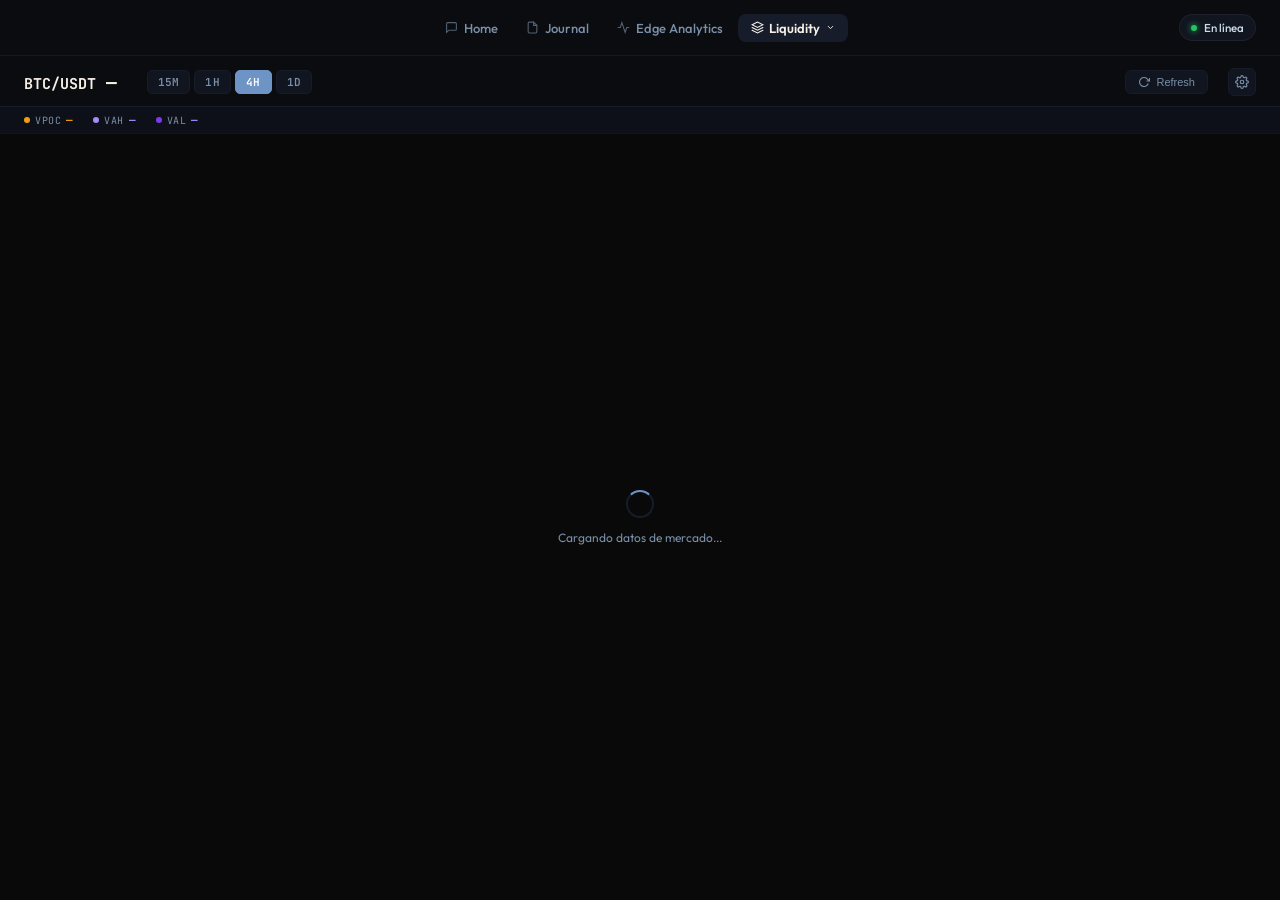
==== templates/depth.html @ c1021b5a "feat: initial public release Full-stack AI crypto trading assistant - Claude 3.5 RAG chat with marke" ====
<!DOCTYPE html>
<html lang="es">
<head>
<meta charset="UTF-8">
<link rel="icon" type="image/png" href="/static/bananaTradeLogo2.png">
<meta name="viewport" content="width=device-width, initial-scale=1.0">
<title>Market Depth — Banana</title>
<link rel="preconnect" href="https://fonts.googleapis.com">
<link href="https://fonts.googleapis.com/css2?family=Outfit:wght@300;400;500;600;700&family=JetBrains+Mono:wght@400;500&display=swap" rel="stylesheet">
<link rel="stylesheet" href="/static/style.css">
<!-- TradingView Lightweight Charts v3 (API estable) -->
<script src="{{ url_for('static', filename='lightweight-charts.standalone.production.js') }}"></script>
<style>
/* ══════════════════════════════════════
   MARKET DEPTH — estilos específicos
══════════════════════════════════════ */

.depth-main {
  flex: 1;
  display: flex;
  flex-direction: column;
  height: 100vh;
  overflow: hidden;
  background: var(--bg0);
}

/* ── Toolbar ── */
.depth-toolbar {
  display: flex;
  align-items: center;
  gap: 12px;
  padding: 12px 24px 10px;
  border-bottom: 1px solid var(--bg3);
  flex-shrink: 0;
}

.depth-sym-wrap {
  display: flex;
  align-items: baseline;
  gap: 10px;
}
.depth-sym-name {
  font-size: 15px;
  font-weight: 700;
  color: var(--text);
  font-family: 'JetBrains Mono', monospace;
}
.depth-price {
  font-size: 18px;
  font-weight: 700;
  color: var(--text);
  font-family: 'JetBrains Mono', monospace;
  letter-spacing: -0.5px;
}
.depth-price-change {
  font-size: 12px;
  font-family: 'JetBrains Mono', monospace;
}
.depth-price-change.up   { color: #26a69a; }
.depth-price-change.down { color: #ef5350; }

.depth-tf-group {
  display: flex;
  gap: 4px;
  margin-left: 8px;
}
.tf-btn {
  background: var(--bg2);
  border: 1px solid var(--bg3);
  color: var(--text3);
  font-size: 11px;
  font-weight: 600;
  font-family: 'JetBrains Mono', monospace;
  padding: 4px 10px;
  border-radius: 5px;
  cursor: pointer;
  transition: all 0.15s;
  letter-spacing: 0.3px;
}
.tf-btn:hover  { color: var(--text); border-color: var(--bg4); }
.tf-btn.active {
  background: var(--blue);
  border-color: var(--blue);
  color: #fff;
}

.depth-refresh-btn {
  margin-left: auto;
  background: var(--bg2);
  border: 1px solid var(--bg3);
  color: var(--text3);
  font-size: 11px;
  font-weight: 500;
  padding: 5px 12px;
  border-radius: 6px;
  cursor: pointer;
  display: flex;
  align-items: center;
  gap: 6px;
  transition: all 0.15s;
}
.depth-refresh-btn:hover { color: var(--text); border-color: var(--bg4); }
.depth-refresh-btn svg { transition: transform 0.4s; }
.depth-refresh-btn.spinning svg { transform: rotate(360deg); }

/* ── Info bar (VPOC / VAH / VAL / Imbalance) ── */
.depth-infobar {
  display: flex;
  align-items: center;
  gap: 20px;
  padding: 6px 24px;
  background: var(--bg1);
  border-bottom: 1px solid var(--bg2);
  flex-shrink: 0;
  flex-wrap: wrap;
}
.depth-info-item {
  display: flex;
  align-items: center;
  gap: 5px;
  font-size: 11px;
  font-family: 'JetBrains Mono', monospace;
}
.depth-info-label {
  color: var(--text3);
  font-size: 10px;
  text-transform: uppercase;
  letter-spacing: 0.5px;
}
.depth-info-val {
  color: var(--text);
  font-weight: 600;
}
.depth-info-val.vpoc   { color: #f59e0b; }
.depth-info-val.vah    { color: #a78bfa; }
.depth-info-val.val    { color: #a78bfa; }
.depth-info-dot {
  width: 6px;
  height: 6px;
  border-radius: 50%;
  flex-shrink: 0;
}
.depth-info-dot.vpoc  { background: #f59e0b; }
.depth-info-dot.vah   { background: #a78bfa; }
.depth-info-dot.val   { background: #7c3aed; }
.depth-info-dot.bid   { background: #26a69a; }
.depth-info-dot.ask   { background: #ef5350; }

/* ── Chart area ── */
.depth-chart-area {
  flex: 1;
  position: relative;
  overflow: hidden;
  min-height: 0;
}
#chart-container {
  position: relative;   /* necesario para canvas overlay absolute */
  width: 100%;
  height: 100%;
  background: #0a0a0a;  /* fondo oscuro en el div — LW Charts va transparente */
}

/* ── Loading overlay ── */
.depth-loading {
  position: absolute;
  inset: 0;
  background: rgba(10,10,10,0.75);
  display: flex;
  flex-direction: column;
  align-items: center;
  justify-content: center;
  gap: 12px;
  z-index: 100;
  backdrop-filter: blur(2px);
  transition: opacity 0.25s;
}
.depth-loading.hidden {
  opacity: 0;
  pointer-events: none;
}
.depth-spinner {
  width: 28px;
  height: 28px;
  border: 2px solid var(--bg3);
  border-top-color: var(--blue);
  border-radius: 50%;
  animation: spin 0.7s linear infinite;
}
@keyframes spin { to { transform: rotate(360deg); } }
.depth-loading span {
  font-size: 12px;
  color: var(--text3);
}

/* ── Error banner ── */
.depth-error {
  display: none;
  position: absolute;
  top: 16px;
  left: 50%;
  transform: translateX(-50%);
  background: #7f1d1d;
  color: #fca5a5;
  border: 1px solid #991b1b;
  border-radius: 8px;
  padding: 8px 16px;
  font-size: 12px;
  z-index: 200;
}
.depth-error.visible { display: block; }
/* Nav group dropdown */
.nav-group {
  position: relative;
  display: flex;
  align-items: center;
}
.nav-group-trigger {
  display: flex;
  align-items: center;
  gap: 5px;
}
.nav-chevron {
  opacity: 0.5;
  transition: transform 0.2s, opacity 0.2s;
  margin-left: 1px;
}
.nav-group:hover .nav-chevron {
  transform: rotate(180deg);
  opacity: 1;
}
.nav-submenu {
  position: absolute;
  top: 100%;
  left: 50%;
  transform: translateX(-50%) translateY(-4px);
  background: var(--bg1, #111);
  border: 1px solid var(--bg3, #2a2a2a);
  border-radius: 8px;
  padding: 10px 4px 4px;
  min-width: 150px;
  z-index: 200;
  opacity: 0;
  pointer-events: none;
  transition: opacity 0.15s, transform 0.15s;
}
.nav-submenu::before {
  content: '';
  position: absolute;
  top: -8px;
  left: 0;
  right: 0;
  height: 8px;
}
.nav-group:hover .nav-submenu {
  opacity: 1;
  pointer-events: all;
  transform: translateX(-50%) translateY(0);
}
.nav-sub-item {
  display: flex;
  align-items: center;
  gap: 7px;
  padding: 7px 10px;
  border-radius: 6px;
  font-size: 12px;
  color: var(--text3, #6b7280);
  text-decoration: none;
  transition: background 0.12s, color 0.12s;
  white-space: nowrap;
}
.nav-sub-item:hover {
  background: var(--bg2, #1a1a1a);
  color: var(--text, #e5e7eb);
}
.nav-sub-item.active {
  color: var(--blue, #3b82f6);
  background: var(--bg2, #1a1a1a);
}

/* ── Gear button ── */
.depth-gear-btn {
  background: var(--bg2);
  border: 1px solid var(--bg3);
  color: var(--text3);
  width: 28px; height: 28px;
  border-radius: 6px;
  cursor: pointer;
  display: flex; align-items: center; justify-content: center;
  transition: all 0.15s;
  margin-left: 8px;
}
.depth-gear-btn:hover  { color: var(--text); border-color: var(--bg4); }
.depth-gear-btn.active { color: var(--blue); border-color: var(--blue); background: rgba(59,130,246,.1); }

/* ── Control panel ── */
.depth-ctrl-panel {
  display: none;
  flex-direction: row;
  flex-wrap: wrap;
  gap: 28px;
  padding: 14px 24px;
  background: #0d0d0d;
  border-bottom: 1px solid var(--bg3);
  flex-shrink: 0;
  align-items: flex-start;
}
.depth-ctrl-panel.open { display: flex; }

.ctrl-section {
  display: flex; flex-direction: column; gap: 8px;
  padding-right: 28px;
  border-right: 1px solid var(--bg3);
}
.ctrl-section:last-child { border-right: none; padding-right: 0; }

.ctrl-section-title {
  font-size: 9px; font-weight: 700; letter-spacing: 1.2px;
  color: var(--text3); text-transform: uppercase; margin-bottom: 2px;
}

.ctrl-row {
  display: flex; align-items: center; gap: 10px;
}

.ctrl-label {
  font-size: 11px; color: var(--text3);
  font-family: 'JetBrains Mono', monospace;
  min-width: 72px;
}
.ctrl-val {
  font-size: 11px; color: var(--text);
  font-family: 'JetBrains Mono', monospace;
  min-width: 38px; text-align: right;
}

/* toggle switch */
.ctrl-toggle-wrap { display: flex; align-items: center; cursor: pointer; }
.ctrl-toggle-wrap input { display: none; }
.ctrl-toggle-track {
  width: 34px; height: 18px;
  background: var(--bg3);
  border-radius: 9px;
  position: relative;
  transition: background 0.2s;
}
.ctrl-toggle-track::after {
  content: '';
  position: absolute; top: 3px; left: 3px;
  width: 12px; height: 12px;
  border-radius: 50%;
  background: var(--text3);
  transition: all 0.2s;
}
.ctrl-toggle-wrap input:checked ~ .ctrl-toggle-track { background: var(--blue); }
.ctrl-toggle-wrap input:checked ~ .ctrl-toggle-track::after {
  left: 19px; background: #fff;
}
.ctrl-toggle-label {
  font-size: 11px; color: var(--text3);
  font-family: 'JetBrains Mono', monospace;
  margin-left: 8px;
}
kbd {
  background: var(--bg3); border: 1px solid var(--bg4);
  border-radius: 3px; padding: 1px 5px;
  font-size: 9px; color: var(--text3);
  font-family: 'JetBrains Mono', monospace;
}

/* range slider */
input[type="range"].ctrl-range {
  -webkit-appearance: none; height: 3px;
  background: var(--bg3); border-radius: 2px;
  outline: none; width: 110px; cursor: pointer;
}
input[type="range"].ctrl-range::-webkit-slider-thumb {
  -webkit-appearance: none; width: 13px; height: 13px;
  border-radius: 50%; background: var(--blue); cursor: pointer;
  border: 2px solid #0d0d0d;
}

/* btn group */
.ctrl-btn-group { display: flex; gap: 3px; }
.ctrl-mode-btn {
  background: var(--bg2); border: 1px solid var(--bg3);
  color: var(--text3);
  font-size: 10px; font-weight: 600;
  font-family: 'JetBrains Mono', monospace;
  padding: 3px 9px; border-radius: 4px;
  cursor: pointer; transition: all 0.15s;
}
.ctrl-mode-btn:hover  { color: var(--text); border-color: var(--bg4); }
.ctrl-mode-btn.active { background: var(--blue); border-color: var(--blue); color: #fff; }

/* checkboxes custom */
.ctrl-checks { flex-wrap: wrap; gap: 10px; }
.ctrl-check-item {
  display: flex; align-items: center; gap: 0;
  cursor: pointer;
}
.ctrl-check-item input { display: none; }
.ctrl-check-box {
  width: 14px; height: 14px;
  border: 1px solid var(--bg4); border-radius: 3px;
  background: var(--bg2);
  display: flex; align-items: center; justify-content: center;
  transition: all 0.15s; margin-right: 5px; flex-shrink: 0;
}
.ctrl-check-box svg { display: none; }
.ctrl-check-item input:checked ~ .ctrl-check-box {
  background: var(--blue); border-color: var(--blue);
}
.ctrl-check-item input:checked ~ .ctrl-check-box svg { display: block; }
.ctrl-check-text {
  font-size: 11px; font-family: 'JetBrains Mono', monospace;
  color: var(--text3); transition: color 0.15s;
}
.ctrl-check-item input:checked ~ .ctrl-check-text { color: var(--text); }
</style>
</head>
<body>
  <main class="depth-main">

    <!-- HEADER COMPARTIDO -->
    <header class="top-header" style="padding-left:24px;padding-right:24px;">
      <div class="header-left"></div>
      <div class="header-center">
        <nav class="header-nav">
          <a href="/" class="header-nav-link">
            <svg width="13" height="13" viewBox="0 0 24 24" fill="none" stroke="currentColor" stroke-width="2" stroke-linecap="round"><path d="M21 15a2 2 0 0 1-2 2H7l-4 4V5a2 2 0 0 1 2-2h14a2 2 0 0 1 2 2z"/></svg>
            Home
          </a>
          <a href="/journal" class="header-nav-link">
            <svg width="13" height="13" viewBox="0 0 24 24" fill="none" stroke="currentColor" stroke-width="2" stroke-linecap="round"><path d="M14 2H6a2 2 0 0 0-2 2v16a2 2 0 0 0 2 2h12a2 2 0 0 0 2-2V8z"/><polyline points="14 2 14 8 20 8"/></svg>
            Journal
          </a>
          <a href="/edge" class="header-nav-link">
            <svg width="13" height="13" viewBox="0 0 24 24" fill="none" stroke="currentColor" stroke-width="2" stroke-linecap="round"><polyline points="22 12 18 12 15 21 9 3 6 12 2 12"/></svg>
            Edge Analytics
          </a>
          <div class="nav-group">
            <a href="/liquidity" class="header-nav-link nav-group-trigger active">
              <svg width="13" height="13" viewBox="0 0 24 24" fill="none" stroke="currentColor" stroke-width="2" stroke-linecap="round"><path d="M12 2L2 7l10 5 10-5-10-5z"/><path d="M2 17l10 5 10-5"/><path d="M2 12l10 5 10-5"/></svg>
              Liquidity
              <svg class="nav-chevron" width="9" height="9" viewBox="0 0 24 24" fill="none" stroke="currentColor" stroke-width="2.5" stroke-linecap="round"><polyline points="6 9 12 15 18 9"/></svg>
            </a>
            <div class="nav-submenu">
              <a href="/liquidity" class="nav-sub-item">
                <svg width="12" height="12" viewBox="0 0 24 24" fill="none" stroke="currentColor" stroke-width="2" stroke-linecap="round"><path d="M12 2L2 7l10 5 10-5-10-5z"/><path d="M2 17l10 5 10-5"/><path d="M2 12l10 5 10-5"/></svg>
                Liquidity Map
              </a>
              <a href="/depth" class="nav-sub-item active">
                <svg width="12" height="12" viewBox="0 0 24 24" fill="none" stroke="currentColor" stroke-width="2" stroke-linecap="round"><rect x="3" y="3" width="18" height="18" rx="2"/><path d="M3 9h18M9 21V9"/></svg>
                Market Depth
              </a>
            </div>
          </div>
        </nav>
      </div>
      <div class="header-right">
        <div class="status-pill" id="status-pill">
          <span class="status-dot"></span>
          <span>En línea</span>
        </div>
        <div class="user-chip" id="user-chip" style="display:none">
          <button class="user-chip-btn" id="user-chip-btn" type="button">
            <span class="user-chip-dot"></span>
            <img class="user-chip-avatar" id="user-avatar" src="" alt="">
            <span class="user-chip-name" id="user-name"></span>
            <svg class="chip-chevron" width="11" height="11" viewBox="0 0 24 24" fill="none" stroke="currentColor" stroke-width="2.5" stroke-linecap="round"><polyline points="6 9 12 15 18 9"/></svg>
          </button>
          <div class="user-dropdown" id="user-dropdown">
            <div class="dd-user-info">
              <img class="dd-avatar" id="dd-avatar" src="" alt="">
              <div class="dd-user-text">
                <span class="dd-user-name" id="dd-user-name">Usuario</span>
                <span class="dd-plan-badge" id="dd-plan-badge">Free</span>
              </div>
            </div>
            <div class="dd-sep"></div>
            <button class="dd-item" id="dd-theme-btn" type="button">
              <span class="dd-icon">
                <svg class="icon-moon" width="14" height="14" viewBox="0 0 24 24" fill="none" stroke="currentColor" stroke-width="2" stroke-linecap="round"><path d="M21 12.79A9 9 0 1 1 11.21 3 7 7 0 0 0 21 12.79z"/></svg>
                <svg class="icon-sun" width="14" height="14" viewBox="0 0 24 24" fill="none" stroke="currentColor" stroke-width="2" stroke-linecap="round" style="display:none"><circle cx="12" cy="12" r="5"/><line x1="12" y1="1" x2="12" y2="3"/><line x1="12" y1="21" x2="12" y2="23"/></svg>
              </span>
              <span id="dd-theme-label">Modo claro</span>
            </button>
            <div class="dd-sep"></div>
            <a href="/perfil" class="dd-item">
              <span class="dd-icon"><svg width="14" height="14" viewBox="0 0 24 24" fill="none" stroke="currentColor" stroke-width="2" stroke-linecap="round"><path d="M20 21v-2a4 4 0 0 0-4-4H8a4 4 0 0 0-4 4v2"/><circle cx="12" cy="7" r="4"/></svg></span>
              Mi Perfil
            </a>
            <div class="dd-sep"></div>
            <a href="/logout" class="dd-item dd-logout-item">
              <span class="dd-icon"><svg width="14" height="14" viewBox="0 0 24 24" fill="none" stroke="currentColor" stroke-width="2" stroke-linecap="round"><path d="M9 21H5a2 2 0 0 1-2-2V5a2 2 0 0 1 2-2h4"/><polyline points="16 17 21 12 16 7"/><line x1="21" y1="12" x2="9" y2="12"/></svg></span>
              Ceritar sesión
            </a>
          </div>
        </div>
      </div>
    </header>

      <!-- TOOLBAR -->
      <div class="depth-toolbar">
        <div class="depth-sym-wrap">
          <span class="depth-sym-name">BTC/USDT</span>
          <span class="depth-price" id="depth-price">—</span>
          <span class="depth-price-change" id="depth-change"></span>
        </div>
        <div class="depth-tf-group">
          <button class="tf-btn" data-tf="15m">15M</button>
          <button class="tf-btn" data-tf="1h">1H</button>
          <button class="tf-btn active" data-tf="4h">4H</button>
          <button class="tf-btn" data-tf="1d">1D</button>
        </div>
        <button class="depth-refresh-btn" id="refresh-btn" onclick="loadData()">
          <svg width="12" height="12" viewBox="0 0 24 24" fill="none" stroke="currentColor" stroke-width="2.2"><polyline points="23 4 23 10 17 10"/><path d="M20.49 15a9 9 0 1 1-2.12-9.36L23 10"/></svg>
          Refresh
        </button>
        <button class="depth-gear-btn" id="gear-btn" title="Configuración del panel">
          <svg width="14" height="14" viewBox="0 0 24 24" fill="none" stroke="currentColor" stroke-width="2" stroke-linecap="round"><circle cx="12" cy="12" r="3"/><path d="M19.4 15a1.65 1.65 0 0 0 .33 1.82l.06.06a2 2 0 0 1-2.83 2.83l-.06-.06a1.65 1.65 0 0 0-1.82-.33 1.65 1.65 0 0 0-1 1.51V21a2 2 0 0 1-4 0v-.09A1.65 1.65 0 0 0 9 19.4a1.65 1.65 0 0 0-1.82.33l-.06.06a2 2 0 0 1-2.83-2.83l.06-.06A1.65 1.65 0 0 0 4.68 15a1.65 1.65 0 0 0-1.51-1H3a2 2 0 0 1 0-4h.09A1.65 1.65 0 0 0 4.6 9a1.65 1.65 0 0 0-.33-1.82l-.06-.06a2 2 0 0 1 2.83-2.83l.06.06A1.65 1.65 0 0 0 9 4.68a1.65 1.65 0 0 0 1-1.51V3a2 2 0 0 1 4 0v.09a1.65 1.65 0 0 0 1 1.51 1.65 1.65 0 0 0 1.82-.33l.06-.06a2 2 0 0 1 2.83 2.83l-.06.06A1.65 1.65 0 0 0 19.4 9a1.65 1.65 0 0 0 1.51 1H21a2 2 0 0 1 0 4h-.09a1.65 1.65 0 0 0-1.51 1z"/></svg>
        </button>
      </div>

      <!-- INFO BAR -->
      <div class="depth-infobar" id="depth-infobar">
        <div class="depth-info-item">
          <div class="depth-info-dot vpoc"></div>
          <span class="depth-info-label">VPOC</span>
          <span class="depth-info-val vpoc" id="info-vpoc">—</span>
        </div>
        <div class="depth-info-item">
          <div class="depth-info-dot vah"></div>
          <span class="depth-info-label">VAH</span>
          <span class="depth-info-val vah" id="info-vah">—</span>
        </div>
        <div class="depth-info-item">
          <div class="depth-info-dot val"></div>
          <span class="depth-info-label">VAL</span>
          <span class="depth-info-val val" id="info-val">—</span>
        </div>
        <div class="depth-info-item" id="info-imbalance-wrap" style="display:none">
          <div class="depth-info-dot" id="info-imbalance-dot"></div>
          <span class="depth-info-label">L2</span>
          <span class="depth-info-val" id="info-imbalance">—</span>
        </div>
        <div class="depth-info-item" id="info-bid-wall-wrap" style="display:none">
          <div class="depth-info-dot bid"></div>
          <span class="depth-info-label">Bid Wall</span>
          <span class="depth-info-val" id="info-bid-wall">—</span>
        </div>
        <div class="depth-info-item" id="info-ask-wall-wrap" style="display:none">
          <div class="depth-info-dot ask"></div>
          <span class="depth-info-label">Ask Wall</span>
          <span class="depth-info-val" id="info-ask-wall">—</span>
        </div>
      </div>

      <!-- CONTROL PANEL (colapsable con gear btn) -->
      <div class="depth-ctrl-panel" id="ctrl-panel">

        <!-- SECCIÓN: HEATMAP -->
        <div class="ctrl-section">
          <span class="ctrl-section-title">Heatmap</span>
          <div class="ctrl-row">
            <label class="ctrl-toggle-wrap">
              <input type="checkbox" id="ctrl-heatmap" checked>
              <span class="ctrl-toggle-track"></span>
            </label>
            <span class="ctrl-toggle-label">On &nbsp;<kbd>H</kbd></span>
          </div>
          <div class="ctrl-row">
            <span class="ctrl-label">Threshold</span>
            <input type="range" class="ctrl-range" id="ctrl-threshold" min="0" max="50" value="1" step="1">
            <span class="ctrl-val" id="ctrl-threshold-val">1%</span>
          </div>
          <div class="ctrl-row">
            <span class="ctrl-label">Opacity</span>
            <input type="range" class="ctrl-range" id="ctrl-opacity" min="10" max="100" value="100" step="5">
            <span class="ctrl-val" id="ctrl-opacity-val">100%</span>
          </div>
          <div class="ctrl-row">
            <span class="ctrl-label">Color</span>
            <div class="ctrl-btn-group" id="ctrl-color">
              <button class="ctrl-mode-btn active" data-val="heat">Heat</button>
              <button class="ctrl-mode-btn" data-val="split">Split</button>
              <button class="ctrl-mode-btn" data-val="mono">Mono</button>
            </div>
          </div>
          <div class="ctrl-row">
            <span class="ctrl-label">Side</span>
            <div class="ctrl-btn-group" id="ctrl-side">
              <button class="ctrl-mode-btn active" data-val="both">Both</button>
              <button class="ctrl-mode-btn" data-val="long">Longs</button>
              <button class="ctrl-mode-btn" data-val="short">Shorts</button>
            </div>
          </div>
        </div>

        <!-- SECCIÓN: LEVERAGE FILTER — se rellena dinámicamente -->
        <div class="ctrl-section">
          <span class="ctrl-section-title">Leverage Filter</span>
          <div class="ctrl-row ctrl-checks" id="ctrl-leverage">
            <!-- generado por updateLevCheckboxes() al recibir datos del backend -->
          </div>
        </div>

        <!-- SECCIÓN: PRICE LINES -->
        <div class="ctrl-section">
          <span class="ctrl-section-title">Price Lines</span>
          <div class="ctrl-row ctrl-checks" id="ctrl-lines">
            <label class="ctrl-check-item"><input type="checkbox" data-line="vpoc" checked><span class="ctrl-check-box"><svg width="9" height="9" viewBox="0 0 24 24" fill="none" stroke="#fff" stroke-width="3"><polyline points="20 6 9 17 4 12"/></svg></span><span class="ctrl-check-text">VPOC</span></label>
            <label class="ctrl-check-item"><input type="checkbox" data-line="vahval" checked><span class="ctrl-check-box"><svg width="9" height="9" viewBox="0 0 24 24" fill="none" stroke="#fff" stroke-width="3"><polyline points="20 6 9 17 4 12"/></svg></span><span class="ctrl-check-text">VAH/VAL</span></label>
            <label class="ctrl-check-item"><input type="checkbox" data-line="walls" checked><span class="ctrl-check-box"><svg width="9" height="9" viewBox="0 0 24 24" fill="none" stroke="#fff" stroke-width="3"><polyline points="20 6 9 17 4 12"/></svg></span><span class="ctrl-check-text">Bid/Ask Walls</span></label>
            <label class="ctrl-check-item"><input type="checkbox" data-line="now" checked><span class="ctrl-check-box"><svg width="9" height="9" viewBox="0 0 24 24" fill="none" stroke="#fff" stroke-width="3"><polyline points="20 6 9 17 4 12"/></svg></span><span class="ctrl-check-text">NOW</span></label>
          </div>
        </div>

      </div>

      <!-- CHART AREA -->
      <div class="depth-chart-area">
        <div id="chart-container"></div>
        <div class="depth-loading" id="depth-loading">
          <div class="depth-spinner"></div>
          <span>Cargando datos de mercado...</span>
        </div>
        <div class="depth-error" id="depth-error"></div>
      </div>

  </main><!-- /depth-main -->

<script>
/* ══════════════════════════════════════════════════════════════════
   MARKET DEPTH — JavaScript
   Fase 1: TradingView Lightweight Charts + price lines de liquidez
══════════════════════════════════════════════════════════════════ */

let chart        = null;
let candleSeries = null;
let volSeries    = null;
let priceLines   = [];
let overlayCanvas = null;
let overlayCtx    = null;
let lastData      = null;
let currentTf    = '4h';
let autoRefreshId = null;
let _firstLoad    = true;   // fitContent solo en la primera carga
const AUTO_REFRESH_MS = 60_000;

// ── Estado del panel de controles ────────────────────────────────
const controls = {
  heatmap:   true,
  threshold: 0.01,        // 0.0 = cobertura total | alto = solo zonas calientes
  opacity:   1.0,         // 0.0 – 1.0
  colorMode: 'heat',      // 'heat' | 'split' | 'mono'
  side:      'both',      // 'both' | 'long' | 'short'
  leverage:  {},          // se rellena dinámicamente al recibir lev_groups del backend
  lines:     { vpoc: true, vahval: true, liq: false, walls: true, now: true },
};

// ── Colores base por grupo de leverage ───────────────────────────
// Cada grupo tiene una rampa [t, r, g, b, a] de frío→caliente.
// El heat de cada celda (0-1) determina qué tan lejos llega en la rampa.
// A mayor cantidad de liquidez, el color sube hacia naranja-rojo
// independientemente del leverage base.
const LEV_COLOR_RAMPS = {
  // ── 15m / 1h — arranca visible desde t=0.03 (no más gaps negros) ──
  '10x':    [[0.00,  20, 100, 45, 0.00],
             [0.03,  25, 120, 50, 0.14],   // verde muy oscuro — zona fría visible
             [0.15,  35, 155, 58, 0.28],   // verde tenue
             [0.35,  55, 195, 75, 0.46],   // verde medio
             [0.58, 210, 185, 20, 0.65],   // amarillo-verde
             [0.80, 235,  95, 15, 0.80],   // naranja
             [1.00, 220,  45, 10, 0.92]],  // rojo-naranja intenso
  '20-25x': [[0.00, 130, 130,  8, 0.00],
             [0.03, 150, 150, 12, 0.13],
             [0.15, 190, 190, 18, 0.28],
             [0.35, 230, 215, 22, 0.48],   // amarillo pálido
             [0.58, 250, 175, 15, 0.65],   // naranja
             [0.80, 235,  90, 12, 0.80],   // naranja-rojo
             [1.00, 215,  40, 10, 0.92]],  // rojo
  '50x':    [[0.00, 150,  70,  5, 0.00],
             [0.03, 170,  90, 10, 0.13],
             [0.15, 210, 115, 15, 0.28],
             [0.35, 245, 145, 20, 0.50],   // naranja suave
             [0.58, 240,  90, 18, 0.68],   // naranja-rojo
             [0.80, 215,  40, 15, 0.82],   // rojo medio
             [1.00, 190,  15, 10, 0.93]],  // rojo oscuro
  '100x':   [[0.00, 110,  18, 12, 0.00],
             [0.03, 140,  38, 18, 0.14],
             [0.15, 175,  50, 22, 0.30],
             [0.35, 225,  72, 28, 0.55],
             [0.58, 215,  35, 18, 0.72],
             [0.80, 195,  18, 12, 0.85],
             [1.00, 170,   8,  8, 0.94]],
  // ── 4h / 1d (macro) ──────────────────────────────────────────
  '3x':     [[0.00,  10,  75,150, 0.00],
             [0.03,  15, 100,180, 0.13],
             [0.15,  22, 135,195, 0.27],
             [0.35,  28, 168,155, 0.44],
             [0.58, 110, 182, 78, 0.62],
             [0.80, 205, 155, 22, 0.78],
             [1.00, 235,  90, 15, 0.90]],
  '5x':     [[0.00,  12,  90, 45, 0.00],
             [0.03,  20, 115, 55, 0.13],
             [0.15,  38, 155, 65, 0.27],
             [0.35,  55, 188, 72, 0.45],
             [0.58, 195, 192, 22, 0.63],
             [0.80, 228,  98, 15, 0.80],
             [1.00, 215,  48, 10, 0.92]],
  '25x':    [[0.00, 160,  50,  10, 0.00],
             [0.03, 185,  70,  15, 0.13],
             [0.15, 215,  95,  20, 0.28],
             [0.35, 240, 130,  20, 0.50],
             [0.58, 235,  95,  15, 0.68],
             [0.80, 210,  40,  12, 0.82],
             [1.00, 180,  15,  10, 0.93]],
};
// Fallback para keys no definidos
function _getLevRamp(key) {
  return LEV_COLOR_RAMPS[key] || LEV_COLOR_RAMPS['10x'];
}

function _lerpRamp(stops, t) {
  if (t <= 0)  return `rgba(${stops[0][1]},${stops[0][2]},${stops[0][3]},0)`;
  if (t >= 1)  { const s = stops[stops.length-1]; return `rgba(${s[1]},${s[2]},${s[3]},${s[4]})`; }
  let i = 0;
  while (i < stops.length - 2 && stops[i+1][0] <= t) i++;
  const [t0,r0,g0,b0,a0] = stops[i];
  const [t1,r1,g1,b1,a1] = stops[i+1];
  const f = (t - t0) / (t1 - t0);
  return `rgba(${Math.round(r0+f*(r1-r0))},${Math.round(g0+f*(g1-g0))},${Math.round(b0+f*(b1-b0))},${(a0+f*(a1-a0)).toFixed(3)})`;
}

// ── Canvas overlay (heatmap de liquidaciones) ─────────────────────
function initOverlay(container) {
  overlayCanvas = document.createElement('canvas');
  overlayCanvas.style.cssText =
    'position:absolute;top:0;left:0;pointer-events:none;z-index:5;';
  // Insertar DESPUÉS de todos los hijos de LW Charts → queda encima
  container.appendChild(overlayCanvas);
  sizeOverlay(container.clientWidth, container.clientHeight);
}

function sizeOverlay(w, h) {
  if (!overlayCanvas) return;
  const dpr = window.devicePixelRatio || 1;
  overlayCanvas.width  = w * dpr;
  overlayCanvas.height = h * dpr;
  overlayCanvas.style.width  = w + 'px';
  overlayCanvas.style.height = h + 'px';
  overlayCtx = overlayCanvas.getContext('2d');
  overlayCtx.scale(dpr, dpr);   // coordenadas CSS en vez de físicas
}

// ── Interpolador de color base (compartido) ───────────────────────
function _lerpColor(stops, t) {
  if (t <= 0) return `rgba(${stops[0][1]},${stops[0][2]},${stops[0][3]},0)`;
  if (t >= 1) { const s = stops[stops.length-1]; return `rgba(${s[1]},${s[2]},${s[3]},${s[4]})`; }
  let i = 0;
  while (i < stops.length - 2 && stops[i+1][0] <= t) i++;
  const [t0,r0,g0,b0,a0] = stops[i];
  const [t1,r1,g1,b1,a1] = stops[i+1];
  const f = (t - t0) / (t1 - t0);
  return `rgba(${Math.round(r0+f*(r1-r0))},${Math.round(g0+f*(g1-g0))},${Math.round(b0+f*(b1-b0))},${(a0+f*(a1-a0)).toFixed(3)})`;
}

// Escala para leverage zones estáticas (agresiva, arranca en verde opaco)
function heatColor(t) {
  return _lerpColor([
    [0.00,  38, 166, 154, 0.00],
    [0.10,  56, 142,  60, 0.20],
    [0.28,  76, 175,  80, 0.38],
    [0.48, 255, 235,  59, 0.52],
    [0.68, 255, 152,   0, 0.65],
    [1.00, 239,  83,  80, 0.82],
  ], t);
}

// Escala para grid 2D histórico — curva SUAVE, sin huecos negros
// Arranca visible desde 0.01 (verde tenue) → rojo intenso en 0.75+
// Igual que TradingDifferent/Coinglass: toda celda tiene al menos un color base
function heatColor2D(t) {
  return _lerpColor([
    [0.00,  20, 100,  60, 0.00],   // negro→verde invisible (ruido absoluto)
    [0.02,  27, 120,  55, 0.12],   // verde muy oscuro — empieza a verse
    [0.12,  46, 160,  67, 0.28],   // verde tenue — zona fría
    [0.28,  76, 175,  80, 0.42],   // verde medio
    [0.44, 180, 210,  40, 0.55],   // amarillo-verde
    [0.58, 255, 220,  20, 0.65],   // amarillo
    [0.72, 255, 140,   0, 0.74],   // naranja
    [0.85, 239,  83,  80, 0.82],   // rojo
    [1.00, 200,  20,  20, 0.90],   // rojo oscuro intenso
  ], t);
}

// Colores fijos por leverage group para las barras del panel derecho
const LEV_BAR_COLORS = {
  '10x':    { long: 'rgba(34,197,94,',  short: 'rgba(239,68,68,'  },  // verde / rojo
  '20-25x': { long: 'rgba(251,191,36,', short: 'rgba(251,146,60,' },  // amarillo / naranja
  '50x':    { long: 'rgba(249,115,22,', short: 'rgba(220,38,38,'  },  // naranja / rojo oscuro
  '100x':   { long: 'rgba(239,68,68,',  short: 'rgba(185,28,28,'  },  // rojo / rojo intenso
  '3x':     { long: 'rgba(56,189,248,', short: 'rgba(168,85,247,' },
  '5x':     { long: 'rgba(74,222,128,', short: 'rgba(250,204,21,' },
};
function _levBarColor(levKey, side, alpha) {
  const c = LEV_BAR_COLORS[levKey] || LEV_BAR_COLORS['10x'];
  return (c[side] || c.long) + alpha + ')';
}

// ── Heatmap overlay — panel lateral estilo Coinglass ─────────────────────
// Panel derecho ~25%: barras por leverage con glow, anti-colisión de labels
// y pill de fondo para máxima legibilidad. Velas 100% libres a la izquierda.
function drawOverlay() {
  if (!overlayCtx || !candleSeries) return;
  const w = overlayCanvas.offsetWidth;
  const h = overlayCanvas.offsetHeight;
  overlayCtx.clearRect(0, 0, w, h);

  if (!controls.heatmap || !lastData) return;

  const g2d       = lastData.grid2d  || {};
  const levGroups = g2d.lev_groups   || [];
  const aggGrids  = g2d.agg_grids    || {};
  const n         = g2d.agg_n_bins   || 0;
  const aRange    = g2d.agg_range    || 0.40;
  const bSz       = g2d.agg_bin_size || 0.0025;
  const ref       = g2d.precio_ref   || 0;

  if (!n || !ref || !levGroups.length) return;

  // ── Layout ──────────────────────────────────────────────────────────
  const PRICE_SCALE_W = 62;
  const PANEL_W       = Math.min(300, Math.max(210, (w - PRICE_SCALE_W) * 0.26));
  const PANEL_X       = w - PRICE_SCALE_W - PANEL_W;
  const PAD_L         = 6;
  const LABEL_FONT    = '10px "JetBrains Mono", monospace';
  const LABEL_H       = 13;                        // alto de la pill
  const LABEL_PAD_X   = 5;                         // padding horizontal pill
  const BAR_H         = 6;
  const BAR_X         = PANEL_X + PAD_L;
  const BAR_MAX_W     = PANEL_W - PAD_L - 90;      // deja 90px para la pill
  const LABEL_X       = BAR_X + BAR_MAX_W + 4;
  const TOP_PER_SIDE  = 4;                          // top 4 por side por grupo
  const MIN_Y_GAP     = 14;                         // px mínimo entre labels
  const minHeat       = controls.threshold;

  // ── Helper: formato de precio ────────────────────────────────────────
  const fmtPrice = (p) => {
    if (p >= 1000)  return (p / 1000).toFixed(p >= 10000 ? 1 : 2) + 'k';
    if (p >= 100)   return p.toFixed(1);
    if (p >= 1)     return p.toFixed(3);
    return p.toFixed(5);
  };

  // ── Fondo del panel ──────────────────────────────────────────────────
  overlayCtx.save();
  overlayCtx.fillStyle = 'rgba(12,16,24,0.32)';
  overlayCtx.fillRect(PANEL_X, 0, PANEL_W, h);
  overlayCtx.strokeStyle = 'rgba(90,110,140,0.22)';
  overlayCtx.lineWidth = 1;
  overlayCtx.beginPath();
  overlayCtx.moveTo(PANEL_X + 0.5, 0);
  overlayCtx.lineTo(PANEL_X + 0.5, h);
  overlayCtx.stroke();

  overlayCtx.globalAlpha = controls.opacity;
  overlayCtx.font = LABEL_FONT;
  overlayCtx.textBaseline = 'middle';
  overlayCtx.textAlign = 'left';

  // ── Recolectar TODOS los picos de todos los grupos en una sola lista ─
  // Ordenar globalmente por heat → los más calientes siempre ganan el label.
  const allPeaks = [];
  for (const lk of levGroups) {
    if (!controls.leverage[lk]) continue;
    const agd = aggGrids[lk];
    if (!agd) continue;

    if (controls.side !== 'short') {
      const longs = [];
      for (let bi = 0; bi < n; bi++) {
        const v = agd.long[bi] || 0;
        if (v > minHeat) longs.push({ bi, heat: v, side: 'long', lk });
      }
      longs.sort((a, b) => b.heat - a.heat);
      for (let i = 0; i < Math.min(TOP_PER_SIDE, longs.length); i++) allPeaks.push(longs[i]);
    }
    if (controls.side !== 'long') {
      const shorts = [];
      for (let bi = 0; bi < n; bi++) {
        const v = agd.short[bi] || 0;
        if (v > minHeat) shorts.push({ bi, heat: v, side: 'short', lk });
      }
      shorts.sort((a, b) => b.heat - a.heat);
      for (let i = 0; i < Math.min(TOP_PER_SIDE, shorts.length); i++) allPeaks.push(shorts[i]);
    }
  }

  // Ordenar todo por heat desc → prioridad de label para los más intensos
  allPeaks.sort((a, b) => b.heat - a.heat);

  // ── Resolver coordenadas Y y filtrar fuera del canvas ───────────────
  const resolved = [];
  for (const p of allPeaks) {
    const price = ref * (1 - aRange + (p.bi + 0.5) * bSz);
    const y = candleSeries.priceToCoordinate(price);
    if (y == null || y < 4 || y > h - 4) continue;
    resolved.push({ ...p, price, y });
  }

  // ── Dibujar barras (todas, sin anti-colisión — las barras se pueden solapar) ──
  for (const p of resolved) {
    const heat = Math.min(1, p.heat);
    const barW = Math.max(2, heat * BAR_MAX_W);
    const yTop = Math.round(p.y - BAR_H / 2);
    const ramp = _getLevRamp(p.lk);

    // Color por modo
    let fill;
    if (controls.colorMode === 'mono') {
      const a = Math.min(0.85, 0.20 + heat * 0.70).toFixed(2);
      fill = `rgba(200,220,255,${a})`;
    } else if (controls.colorMode === 'split') {
      const a = Math.min(0.90, 0.25 + heat * 0.65).toFixed(2);
      fill = p.side === 'long' ? `rgba(38,166,154,${a})` : `rgba(239,83,80,${a})`;
    } else {
      fill = _lerpRamp(ramp, heat);
    }

    // Glow en picos calientes (heat > 0.45)
    if (heat > 0.45) {
      const glowColor = p.side === 'long' ? '#26a69a' : '#ef5350';
      overlayCtx.shadowColor    = glowColor;
      overlayCtx.shadowBlur     = 8 + heat * 10;
      overlayCtx.shadowOffsetX  = 0;
      overlayCtx.shadowOffsetY  = 0;
    } else {
      overlayCtx.shadowBlur = 0;
    }

    overlayCtx.fillStyle = fill;
    overlayCtx.fillRect(BAR_X, yTop, barW, BAR_H);

    // Apagar glow antes del borde blanco (evita halo en el borde)
    overlayCtx.shadowBlur = 0;
    overlayCtx.fillStyle = 'rgba(255,255,255,0.18)';
    overlayCtx.fillRect(BAR_X + barW - 1, yTop, 1, BAR_H);
  }

  // ── Dibujar labels con anti-colisión y pill de fondo ────────────────
  // Recorremos en orden de heat desc → los más calientes reservan su slot primero.
  const usedY = [];   // Y centrales ya ocupadas

  for (const p of resolved) {
    const y = p.y;

    // ¿Hay otro label demasiado cerca?
    const tooClose = usedY.some(uy => Math.abs(uy - y) < MIN_Y_GAP);
    if (tooClose) continue;
    usedY.push(y);

    const label   = `${p.lk} ${fmtPrice(p.price)}`;
    const txtW    = overlayCtx.measureText(label).width;
    const pillW   = txtW + LABEL_PAD_X * 2;
    const pillX   = LABEL_X;
    const pillY   = Math.round(y - LABEL_H / 2);
    const pillR   = 3;   // border-radius

    // ── Pill de fondo ────────────────────────────────────────────────
    const bgColor = p.side === 'long'
      ? 'rgba(15, 38, 35, 0.82)'
      : 'rgba(42, 16, 16, 0.82)';
    const borderColor = p.side === 'long'
      ? 'rgba(38,166,154,0.55)'
      : 'rgba(239,83,80,0.55)';

    overlayCtx.fillStyle   = bgColor;
    overlayCtx.strokeStyle = borderColor;
    overlayCtx.lineWidth   = 0.8;
    overlayCtx.beginPath();
    overlayCtx.roundRect(pillX, pillY, pillW, LABEL_H, pillR);
    overlayCtx.fill();
    overlayCtx.stroke();

    // ── Texto ────────────────────────────────────────────────────────
    overlayCtx.fillStyle = p.side === 'long'
      ? 'rgba(160,240,210,0.97)'
      : 'rgba(255,170,170,0.97)';
    overlayCtx.fillText(label, pillX + LABEL_PAD_X, y);
  }

  overlayCtx.restore();
}

// ── Inicialización del chart ──────────────────────────────────────
function initChart() {
  const container = document.getElementById('chart-container');
  container.style.background = '#0a0a0a';   // forzar oscuro siempre, independiente del tema

  chart = LightweightCharts.createChart(container, {
    layout: {
      background:   { color: 'rgba(0,0,0,0)' },  // transparente → deja ver el canvas overlay
      textColor:    '#6b7280',
      fontFamily:   "'JetBrains Mono', monospace",
      fontSize:     11,
    },
    grid: {
      vertLines: { color: '#1a1a1a' },
      horzLines: { color: '#1a1a1a' },
    },
    crosshair: {
      mode: LightweightCharts.CrosshairMode.Normal,
      vertLine: { color: '#374151', labelBackgroundColor: '#1f2937' },
      horzLine: { color: '#374151', labelBackgroundColor: '#1f2937' },
    },
    rightPriceScale: {
      borderColor:        '#1f2937',
      scaleMargins:       { top: 0.05, bottom: 0.25 },
      autoScale:          true,
    },
    timeScale: {
      borderColor:        '#1f2937',
      timeVisible:        true,
      secondsVisible:     false,
      rightOffset:        8,
      barSpacing:         6,
    },
    handleScroll:   { mouseWheel: true, pressedMouseMove: true },
    handleScale:    { mouseWheel: true, pinch: true },
  });

  // Overlay canvas DESPUÉS de LW Charts — queda encima de todos sus canvas
  initOverlay(container);

  // Candlestick series
  candleSeries = chart.addCandlestickSeries({
    upColor:     '#26a69a',
    downColor:   '#ef5350',
    borderVisible: false,
    wickUpColor:   '#26a69a',
    wickDownColor: '#ef5350',
  });

  // Volume histogram — mismo pane, escala independiente
  volSeries = chart.addHistogramSeries({
    priceFormat:  { type: 'volume' },
    priceScaleId: 'vol',
  });
  volSeries.priceScale().applyOptions({
    scaleMargins: { top: 0.80, bottom: 0 },
    visible:      false,   // ocultar etiqueta de volumen en el eje derecho
  });

  // Redraw overlay al hacer pan/zoom horizontal (API v3 nativa)
  chart.timeScale().subscribeVisibleLogicalRangeChange(() => {
    requestAnimationFrame(drawOverlay);
  });
  // Redraw al hacer zoom vertical (arrastrar eje Y o wheel sobre él)
  // subscribeVisiblePriceRangeChange no existe en v3 → usamos eventos del DOM
  container.addEventListener('pointerup', () => {
    requestAnimationFrame(drawOverlay);
  });
  container.addEventListener('wheel', () => {
    requestAnimationFrame(drawOverlay);
  }, { passive: true });

  // Responsive resize — chart + overlay
  new ResizeObserver(entries => {
    if (!entries.length) return;
    const { width, height } = entries[0].contentRect;
    chart.applyOptions({ width, height });
    sizeOverlay(width, height);
    requestAnimationFrame(drawOverlay);
  }).observe(container);
}

// ── Helpers de formato ────────────────────────────────────────────
const fmt = (n, decimals = 0) =>
  n == null ? '—' : '$' + Number(n).toLocaleString('en-US', {
    minimumFractionDigits: decimals,
    maximumFractionDigits: decimals,
  });

const fmtM = (n) =>
  n == null ? '—' : '$' + (n / 1e6).toFixed(1) + 'M';

// ── Cargar datos y dibujar ────────────────────────────────────────
async function loadData() {
  showLoading(true);
  hideError();

  const refreshBtn = document.getElementById('refresh-btn');
  refreshBtn.classList.add('spinning');

  try {
    const res  = await fetch(`/api/depth/data?tf=${currentTf}`);
    const data = await res.json();

    if (!data.ok) throw new Error(data.error || 'Error desconocido');

    // ── Velas ───────────────────────────────────────────────────
    candleSeries.setData(data.candles);
    volSeries.setData(data.volumes);
    if (_firstLoad) {
      chart.timeScale().fitContent();
      _firstLoad = false;
    }

    // ── Precio actual ───────────────────────────────────────────
    if (data.precio_actual) {
      updatePriceDisplay(data);
    }

    // ── Price lines ─────────────────────────────────────────────
    drawPriceLines(data);

    // ── Canvas overlay (heatmap de liquidaciones) ───────────────
    lastData = data;
    requestAnimationFrame(drawOverlay);

    // ── Leverage checkboxes — dinámicos según TF ────────────────
    if (data.grid2d && data.grid2d.lev_groups) {
      updateLevCheckboxes(data.grid2d.lev_groups);
    }

    // ── Info bar ────────────────────────────────────────────────
    updateInfoBar(data);

  } catch (err) {
    showError(err.message);
    console.error('[Depth] loadData error:', err);
  } finally {
    showLoading(false);
    refreshBtn.classList.remove('spinning');
  }
}

// ── Precio en toolbar ─────────────────────────────────────────────
function updatePriceDisplay(data) {
  const p = data.precio_actual;
  document.getElementById('depth-price').textContent = fmt(p, 2).replace('$','') ;

  // Calcula cambio vs última vela anterior si hay suficientes
  if (data.candles.length >= 2) {
    const prev  = data.candles[data.candles.length - 2].close;
    const pctCh = ((p - prev) / prev) * 100;
    const el    = document.getElementById('depth-change');
    el.textContent  = (pctCh >= 0 ? '+' : '') + pctCh.toFixed(2) + '%';
    el.className    = 'depth-price-change ' + (pctCh >= 0 ? 'up' : 'down');
  }
}

// ── Dibujar price lines ───────────────────────────────────────────
function addLine(opts) {
  const line = candleSeries.createPriceLine(opts);
  priceLines.push(line);
}

function clearPriceLines() {
  for (const line of priceLines) {
    try { candleSeries.removePriceLine(line); } catch(e) {}
  }
  priceLines = [];
}

function drawPriceLines(data) {
  clearPriceLines();

  const hm    = data.heatmap || {};
  const price = data.precio_actual;
  const L     = LightweightCharts.LineStyle;
  const cl    = controls.lines;

  // NOW
  if (price && cl.now) {
    addLine({ price, color: '#ffffff', lineWidth: 1,
              lineStyle: L.Dashed, axisLabelVisible: true, title: 'NOW' });
  }

  // VPOC
  if (hm.vp_poc && cl.vpoc) {
    addLine({ price: hm.vp_poc, color: '#f59e0b', lineWidth: 1,
              lineStyle: L.Dashed, axisLabelVisible: true, title: 'VPOC' });
  }

  // VAH / VAL
  if (cl.vahval) {
    if (hm.vp_vah) addLine({ price: hm.vp_vah, color: '#a78bfa', lineWidth: 1,
                              lineStyle: L.Dotted, axisLabelVisible: true, title: 'VAH' });
    if (hm.vp_val) addLine({ price: hm.vp_val, color: '#7c3aed', lineWidth: 1,
                              lineStyle: L.Dotted, axisLabelVisible: true, title: 'VAL' });
  }

  // Liq levels — filtrados por leverage checklist y top 3 por lado
  if (cl.liq) {
    const levels = (hm.liq_levels || []).filter(lv => controls.leverage[lv.lev]);
    const shorts = levels
      .filter(lv => lv.side === 'short' && lv.price > (price || 0))
      .sort((a, b) => a.price - b.price).slice(0, 3);
    const longs = levels
      .filter(lv => lv.side === 'long'  && lv.price < (price || Infinity))
      .sort((a, b) => b.price - a.price).slice(0, 3);

    for (const lv of [...shorts, ...longs]) {
      const isShort = lv.side === 'short';
      addLine({
        price:            lv.price,
        color:            isShort ? '#26a69a' : '#ef5350',
        lineWidth:        1,
        lineStyle:        L.Dotted,
        axisLabelVisible: true,
        title:            `Liq ${isShort ? 'S' : 'L'} ${lv.lev}`,
      });
    }
  }

  // Bid / Ask walls
  if (cl.walls) {
    const l2 = data.l2 || {};
    if (l2.nearest_bid_wall?.price)
      addLine({ price: l2.nearest_bid_wall.price, color: '#26a69a', lineWidth: 2,
                lineStyle: L.SparseDotted, axisLabelVisible: true,
                title: `Bid ${fmtM(l2.nearest_bid_wall.usd)}` });
    if (l2.nearest_ask_wall?.price)
      addLine({ price: l2.nearest_ask_wall.price, color: '#ef5350', lineWidth: 2,
                lineStyle: L.SparseDotted, axisLabelVisible: true,
                title: `Ask ${fmtM(l2.nearest_ask_wall.usd)}` });
  }
}

// ── Info bar ──────────────────────────────────────────────────────
function updateInfoBar(data) {
  const hm = data.heatmap || {};
  const l2 = data.l2 || {};

  document.getElementById('info-vpoc').textContent = hm.vp_poc  ? fmt(hm.vp_poc)  : '—';
  document.getElementById('info-vah').textContent  = hm.vp_vah  ? fmt(hm.vp_vah)  : '—';
  document.getElementById('info-val').textContent  = hm.vp_val  ? fmt(hm.vp_val)  : '—';

  // L2 imbalance — solo si hay datos
  if (l2.imbalance_pct != null) {
    const bias = l2.imbalance_bias || 'neutral';
    const dot  = document.getElementById('info-imbalance-dot');
    dot.className = 'depth-info-dot ' + (bias === 'bid' ? 'bid' : 'ask');
    document.getElementById('info-imbalance').textContent =
      l2.imbalance_pct.toFixed(1) + '% ' + (bias === 'bid' ? 'bid' : 'ask');
    document.getElementById('info-imbalance-wrap').style.display = 'flex';
  }

  // Bid wall
  if (l2.nearest_bid_wall?.price) {
    document.getElementById('info-bid-wall').textContent =
      fmt(l2.nearest_bid_wall.price) + ' (' + fmtM(l2.nearest_bid_wall.usd) + ')';
    document.getElementById('info-bid-wall-wrap').style.display = 'flex';
  }

  // Ask wall
  if (l2.nearest_ask_wall?.price) {
    document.getElementById('info-ask-wall').textContent =
      fmt(l2.nearest_ask_wall.price) + ' (' + fmtM(l2.nearest_ask_wall.usd) + ')';
    document.getElementById('info-ask-wall-wrap').style.display = 'flex';
  }
}

// ── Checkboxes de leverage dinámicos ─────────────────────────────
// Se regeneran cada vez que cambia el TF y llegan lev_groups del backend
let _lastLevGroups = null;

function updateLevCheckboxes(levGroups) {
  const joinedKey = levGroups.join(',');
  if (_lastLevGroups === joinedKey) return;   // no cambió → nada que hacer
  _lastLevGroups = joinedKey;

  const container = document.getElementById('ctrl-leverage');
  if (!container) return;

  // Conservar estado actual de checks antes de regenerar
  const prevState = { ...controls.leverage };

  container.innerHTML = '';
  controls.leverage = {};

  levGroups.forEach(key => {
    // Por defecto ON, conservando preferencia del usuario si ya existía
    const checked = prevState[key] !== undefined ? prevState[key] : true;
    controls.leverage[key] = checked;

    const label = document.createElement('label');
    label.className = 'ctrl-check-item';
    label.innerHTML = `
      <input type="checkbox" data-lev="${key}" ${checked ? 'checked' : ''}>
      <span class="ctrl-check-box">
        <svg width="9" height="9" viewBox="0 0 24 24" fill="none"
             stroke="#fff" stroke-width="3"><polyline points="20 6 9 17 4 12"/></svg>
      </span>
      <span class="ctrl-check-text">${key}</span>`;
    container.appendChild(label);
  });
}

// ── TF selector ───────────────────────────────────────────────────
document.querySelectorAll('.tf-btn').forEach(btn => {
  btn.addEventListener('click', () => {
    document.querySelectorAll('.tf-btn').forEach(b => b.classList.remove('active'));
    btn.classList.add('active');
    currentTf = btn.dataset.tf;
    loadData();
  });
});

// ── UI helpers ────────────────────────────────────────────────────
function showLoading(show) {
  const el = document.getElementById('depth-loading');
  el.classList.toggle('hidden', !show);
}
function showError(msg) {
  const el = document.getElementById('depth-error');
  el.textContent = '⚠ ' + msg;
  el.classList.add('visible');
}
function hideError() {
  document.getElementById('depth-error').classList.remove('visible');
}

// ── Auto-refresh ──────────────────────────────────────────────────
function startAutoRefresh() {
  if (autoRefreshId) clearInterval(autoRefreshId);
  autoRefreshId = setInterval(loadData, AUTO_REFRESH_MS);
}

// ── User chip (copiado de otras páginas) ──────────────────────────
(async () => {
  try {
    const r = await fetch('/api/me');
    if (!r.ok) return;
    const u = await r.json();
    if (!u.email) return;
    const chip = document.getElementById('user-chip');
    chip.style.display = 'flex';
    document.getElementById('user-name').textContent   = u.nombre || u.email.split('@')[0];
    document.getElementById('dd-user-name').textContent = u.nombre || u.email.split('@')[0];
    document.getElementById('dd-plan-badge').textContent = u.plan || 'Free';
    if (u.avatar) {
      document.getElementById('user-avatar').src = u.avatar;
      document.getElementById('dd-avatar').src   = u.avatar;
    }
  } catch(e) {}
})();

document.getElementById('user-chip-btn')?.addEventListener('click', () => {
  document.getElementById('user-dropdown')?.classList.toggle('open');
});
document.addEventListener('click', e => {
  if (!e.target.closest('#user-chip')) {
    document.getElementById('user-dropdown')?.classList.remove('open');
  }
});

// ── Theme toggle ──────────────────────────────────────────────────
const themeBtn   = document.getElementById('dd-theme-btn');
const themeLabel = document.getElementById('dd-theme-label');
const moonIcon   = themeBtn?.querySelector('.icon-moon');
const sunIcon    = themeBtn?.querySelector('.icon-sun');
let isDark = localStorage.getItem('theme') !== 'light';

function applyTheme(dark) {
  document.body.classList.toggle('theme-light', !dark);
  if (themeLabel) themeLabel.textContent = dark ? 'Modo claro' : 'Modo oscuro';
  if (moonIcon)  moonIcon.style.display  = dark ? '' : 'none';
  if (sunIcon)   sunIcon.style.display   = dark ? 'none' : '';
  // El chart depth SIEMPRE fondo oscuro — el heatmap no funciona en blanco
  document.getElementById('chart-container').style.background = '#0a0a0a';
  if (chart) {
    chart.applyOptions({
      layout: {
        background: { color: 'rgba(0,0,0,0)' },   // transparente → muestra canvas heatmap
        textColor:  '#6b7280',                      // texto siempre gris claro
      },
      grid: {
        vertLines: { color: '#1a1a1a' },            // grid siempre oscuro
        horzLines: { color: '#1a1a1a' },
      },
    });
  }
}
applyTheme(isDark);
themeBtn?.addEventListener('click', () => {
  isDark = !isDark;
  localStorage.setItem('theme', isDark ? 'dark' : 'light');
  applyTheme(isDark);
});

// ── Panel de controles ────────────────────────────────────────────
function initControls() {
  const panel   = document.getElementById('ctrl-panel');
  const gearBtn = document.getElementById('gear-btn');

  // Gear toggle
  gearBtn.addEventListener('click', () => {
    panel.classList.toggle('open');
    gearBtn.classList.toggle('active');
  });

  // Heatmap on/off toggle
  document.getElementById('ctrl-heatmap').addEventListener('change', e => {
    controls.heatmap = e.target.checked;
    requestAnimationFrame(drawOverlay);
  });

  // Threshold slider
  document.getElementById('ctrl-threshold').addEventListener('input', e => {
    controls.threshold = parseInt(e.target.value) / 100;
    document.getElementById('ctrl-threshold-val').textContent = e.target.value + '%';
    requestAnimationFrame(drawOverlay);
  });

  // Opacity slider
  document.getElementById('ctrl-opacity').addEventListener('input', e => {
    controls.opacity = parseInt(e.target.value) / 100;
    document.getElementById('ctrl-opacity-val').textContent = e.target.value + '%';
    requestAnimationFrame(drawOverlay);
  });

  // Color mode buttons
  document.getElementById('ctrl-color').addEventListener('click', e => {
    const btn = e.target.closest('.ctrl-mode-btn');
    if (!btn) return;
    document.querySelectorAll('#ctrl-color .ctrl-mode-btn').forEach(b => b.classList.remove('active'));
    btn.classList.add('active');
    controls.colorMode = btn.dataset.val;
    requestAnimationFrame(drawOverlay);
  });

  // Side buttons
  document.getElementById('ctrl-side').addEventListener('click', e => {
    const btn = e.target.closest('.ctrl-mode-btn');
    if (!btn) return;
    document.querySelectorAll('#ctrl-side .ctrl-mode-btn').forEach(b => b.classList.remove('active'));
    btn.classList.add('active');
    controls.side = btn.dataset.val;
    requestAnimationFrame(drawOverlay);
  });

  // Leverage checkboxes — el click llega por delegación desde el container dinámico
  document.getElementById('ctrl-leverage').addEventListener('change', e => {
    const cb = e.target;
    if (!cb.dataset.lev) return;
    controls.leverage[cb.dataset.lev] = cb.checked;
    if (lastData) drawPriceLines(lastData);
    requestAnimationFrame(drawOverlay);
  });

  // Price lines checkboxes
  document.getElementById('ctrl-lines').addEventListener('change', e => {
    const cb = e.target;
    if (!cb.dataset.line) return;
    controls.lines[cb.dataset.line] = cb.checked;
    if (lastData) drawPriceLines(lastData);
  });
}

// Hotkey H → toggle heatmap
document.addEventListener('keydown', e => {
  if ((e.key === 'h' || e.key === 'H') && !e.ctrlKey && !e.metaKey) {
    const cb = document.getElementById('ctrl-heatmap');
    cb.checked = !cb.checked;
    controls.heatmap = cb.checked;
    requestAnimationFrame(drawOverlay);
  }
});

// ── Boot ──────────────────────────────────────────────────────────
requestAnimationFrame(() => {
  requestAnimationFrame(() => {
    initControls();
    initChart();
    loadData();
    startAutoRefresh();
  });
});
</script>
</body>
</html>
---- static/style.css ----
/* ═══════════════════════════════════════════════════════
   TRADEBOT AI — Apple × Trading Terminal
   Dark carbon · Electric blue · Terminal green
   + Light mode · Language toggle
═══════════════════════════════════════════════════════ */

@import url('https://fonts.googleapis.com/css2?family=Outfit:wght@300;400;500;600;700&family=JetBrains+Mono:wght@400;500&display=swap');

/* ── Reset & Base ── */
*, *::before, *::after { box-sizing: border-box; margin: 0; padding: 0; }

/* ── Dark theme (default) ── */
:root {
  --bg0:      #0A0C0F;
  --bg1:      #0D1018;
  --bg2:      #111520;
  --bg3:      #171C2A;
  --bg4:      #1E2538;
  --border:   rgba(255,255,255,0.05);
  --border2:  rgba(255,255,255,0.09);
  --blue:     #6D94C5;
  --blue-dim: rgba(109,148,197,0.12);
  --blue-glow:rgba(109,148,197,0.28);
  --green:    #22C55E;
  --green-dim:rgba(34,197,94,0.12);
  --red:      #f43f5e;
  --red-dim:  rgba(244,63,94,0.12);
  --amber:    #F59E0B;
  --text:     #F5EFE6;
  --text2:    #CBDCEB;
  --text3:    #7A8FA8;
  --warm:     #E8DFCA;
  --mono:     'JetBrains Mono', monospace;
  --sans:     'Outfit', -apple-system, sans-serif;
  --radius:   14px;
  --sidebar-w:320px;
  --shadow:   0 4px 24px rgba(0,0,0,0.4);
  --shadow-lg:0 8px 48px rgba(0,0,0,0.6);
}

/* ── Light theme ── */
[data-theme="light"] {
  --bg0:      #F0EBE3;
  --bg1:      #F8F4EE;
  --bg2:      #EDE6DC;
  --bg3:      #E4DAD0;
  --bg4:      #D8CEBC;
  --border:   rgba(0,0,0,0.07);
  --border2:  rgba(0,0,0,0.12);
  --blue:     #4A75A8;
  --blue-dim: rgba(74,117,168,0.12);
  --blue-glow:rgba(74,117,168,0.25);
  --green:    #16A34A;
  --green-dim:rgba(22,163,74,0.10);
  --red:      #DC2626;
  --red-dim:  rgba(220,38,38,0.10);
  --amber:    #D97706;
  --text:     #1A1612;
  --text2:    #4A3F35;
  --text3:    #8A7A6A;
  --warm:     #6B5A48;
  --shadow:   0 4px 24px rgba(0,0,0,0.08);
  --shadow-lg:0 8px 48px rgba(0,0,0,0.14);
}

html { font-size: 16px; }
body {
  font-family: var(--sans);
  background: var(--bg0);
  color: var(--text);
  display: flex;
  height: 100vh;
  overflow: hidden;
  -webkit-font-smoothing: antialiased;
}

/* ══════════════════════════════════════
   SIDEBAR
══════════════════════════════════════ */
.sidebar {
  width: var(--sidebar-w);
  min-width: var(--sidebar-w);
  background: var(--bg1);
  border-right: 1px solid var(--border);
  display: flex;
  flex-direction: column;
  height: 100vh;
  overflow-y: auto;
  overflow-x: hidden;
  transition: transform 0.3s cubic-bezier(0.4,0,0.2,1),
              width 0.3s cubic-bezier(0.4,0,0.2,1),
              min-width 0.3s cubic-bezier(0.4,0,0.2,1);
  position: relative;
  z-index: 100;
}
.sidebar.collapsed {
  transform: translateX(calc(-1 * var(--sidebar-w)));
  min-width: 0;
  width: 0;
}

/* Logo */
.sb-logo {
  display: flex;
  align-items: center;
  gap: 12px;
  padding: 24px 20px 20px;
  border-bottom: 1px solid var(--border);
}
.sb-logo-icon {
  width: 38px; height: 38px;
  background: var(--bg3);
  border: 1px solid var(--border2);
  border-radius: 10px;
  display: flex; align-items: center; justify-content: center;
  flex-shrink: 0;
  box-shadow: 0 0 0 1px var(--blue-dim), inset 0 1px 0 rgba(255,255,255,0.05);
}
.sb-logo-name {
  font-size: 15px; font-weight: 700;
  letter-spacing: -0.4px; color: var(--text);
  line-height: 1.2;
}
.sb-logo-name span { color: var(--blue); }
.sb-logo-sub { font-size: 10.5px; color: var(--text3); font-weight: 400; letter-spacing: 0.3px; margin-top: 1px; }

/* Blocks */
.sb-block {
  padding: 18px 20px;
  border-bottom: 1px solid var(--border);
}
.sb-bottom {
  margin-top: auto;
  border-top: 1px solid var(--border);
  border-bottom: none;
}
.sb-block-header {
  display: flex;
  align-items: center;
  justify-content: space-between;
  margin-bottom: 14px;
}
.sb-block-label, .sb-block > .sb-block-label {
  font-size: 10px; font-weight: 600;
  color: var(--text3);
  letter-spacing: 1px;
  text-transform: uppercase;
  margin-bottom: 14px;
  display: block;
}
.sb-block-header .sb-block-label { margin-bottom: 0; }

/* Icon button (refresh) */
.icon-btn {
  width: 26px; height: 26px;
  background: var(--bg3);
  border: 1px solid var(--border2);
  border-radius: 7px;
  color: var(--text2);
  cursor: pointer;
  display: flex; align-items: center; justify-content: center;
  transition: background 0.15s, color 0.15s;
}
.icon-btn:hover { background: var(--bg4); color: var(--text); }
.icon-btn.spinning svg { animation: spin 0.7s linear infinite; }
@keyframes spin { to { transform: rotate(360deg); } }

/* Price card */
.price-card {
  background: var(--bg2);
  border: 1px solid var(--border);
  border-radius: var(--radius);
  padding: 16px;
  position: relative;
  overflow: hidden;
}
.price-card::before {
  content: '';
  position: absolute;
  top: 0; left: 0; right: 0; height: 1px;
  background: linear-gradient(90deg, transparent, var(--blue), transparent);
  opacity: 0.5;
}
.price-loading {
  display: flex; align-items: center; gap: 8px;
  color: var(--text3); font-size: 13px;
}
.pulse-dot {
  width: 6px; height: 6px; border-radius: 50%;
  background: var(--blue);
  animation: pulse 1.4s ease-in-out infinite;
}
@keyframes pulse {
  0%,100% { opacity: 1; transform: scale(1); }
  50% { opacity: 0.3; transform: scale(0.8); }
}
.price-pair {
  font-size: 10.5px; font-weight: 500;
  color: var(--text3); letter-spacing: 0.5px;
  margin-bottom: 8px;
  display: flex; align-items: center; gap: 6px;
}
.live-badge {
  background: var(--green-dim);
  color: var(--green);
  font-size: 9px; font-weight: 600;
  padding: 1px 6px; border-radius: 20px;
  letter-spacing: 0.5px;
}
.price-value {
  font-family: var(--mono);
  font-size: 24px; font-weight: 500;
  color: var(--text);
  letter-spacing: -0.5px;
  line-height: 1;
  margin-bottom: 8px;
}
.price-change {
  font-size: 12.5px; font-weight: 500;
  margin-bottom: 12px;
}
.price-change.up { color: var(--green); }
.price-change.down { color: var(--red); }
.price-stats {
  display: grid; grid-template-columns: 1fr 1fr; gap: 8px;
}
.price-stat {
  background: var(--bg3);
  border-radius: 8px;
  padding: 8px 10px;
}
.price-stat-label { font-size: 9.5px; color: var(--text3); font-weight: 500; letter-spacing: 0.3px; margin-bottom: 3px; }
.price-stat-val { font-family: var(--mono); font-size: 13px; font-weight: 500; color: var(--text2); }

/* KB card */
.kb-card {
  background: var(--bg2);
  border: 1px solid var(--border);
  border-radius: var(--radius);
  padding: 14px 16px;
  display: flex; align-items: center; gap: 12px;
}
.kb-icon {
  width: 36px; height: 36px;
  background: var(--blue-dim);
  border: 1px solid rgba(37,99,235,0.2);
  border-radius: 9px;
  display: flex; align-items: center; justify-content: center;
  color: var(--blue); flex-shrink: 0;
}
.kb-label { font-size: 10px; color: var(--text3); font-weight: 500; letter-spacing: 0.3px; margin-bottom: 3px; }
.kb-count { font-family: var(--mono); font-size: 20px; font-weight: 500; color: var(--text); }

/* Clear button */
.clear-btn {
  width: 100%;
  background: transparent;
  border: 1px solid var(--border2);
  border-radius: 10px;
  color: var(--text2);
  font-family: var(--sans);
  font-size: 12.5px;
  font-weight: 500;
  padding: 9px 14px;
  cursor: pointer;
  display: flex; align-items: center; justify-content: center; gap: 7px;
  transition: background 0.15s, color 0.15s, border-color 0.15s;
}
.clear-btn:hover {
  background: var(--red-dim);
  border-color: rgba(244,63,94,0.25);
  color: var(--red);
}

/* ══════════════════════════════════════
   MAIN
══════════════════════════════════════ */
.main {
  flex: 1;
  display: flex;
  flex-direction: column;
  height: 100vh;
  overflow: hidden;
  background: var(--bg0);
}
.main-inner {
  display: flex; flex-direction: column;
  height: 100%; max-width: 900px;
  width: 100%; margin: 0 auto;
  padding: 0 24px;
  position: relative;
}

/* ==============================================
   HEADER — Layout 3 zonas
============================================== */
.top-header {
  display: flex; align-items: center; justify-content: space-between;
  padding: 14px 0;
  border-bottom: 1px solid var(--border);
  flex-shrink: 0;
  position: relative;
}

/* IZQUIERDA — logo + brand */
.header-left { display: flex; align-items: center; gap: 10px; }
.header-logo {
  width: 34px; height: 34px; object-fit: contain;
  filter: drop-shadow(0 0 8px rgba(245,197,24,0.3));
  flex-shrink: 0;
}
.header-brand-text { display: flex; flex-direction: column; line-height: 1.2; }
.header-brand-name {
  font-size: 15px; font-weight: 700; color: var(--text); letter-spacing: -0.4px;
  background: linear-gradient(90deg, var(--blue), var(--green));
  -webkit-background-clip: text; -webkit-text-fill-color: transparent;
}
.header-brand-sub { font-size: 10px; color: var(--text3); font-weight: 400; letter-spacing: 0.3px; }

/* CENTRO — nav tabs, absoluto centrado */
.header-center {
  position: absolute; left: 50%; transform: translateX(-50%);
  display: flex; align-items: center;
  pointer-events: auto;
}
.header-nav { display: flex; align-items: center; gap: 2px; }
.header-nav-link {
  display: flex; align-items: center; gap: 6px;
  padding: 6px 13px;
  font-size: 13px; font-weight: 500;
  color: var(--text3);
  text-decoration: none;
  border-radius: 8px;
  transition: background .15s, color .15s;
  white-space: nowrap;
}
.header-nav-link:hover { background: var(--bg3); color: var(--text); }
.header-nav-link.active {
  background: var(--bg3);
  color: var(--text);
  font-weight: 600;
}
.header-nav-link svg { opacity: .65; flex-shrink: 0; }
.header-nav-link.active svg,
.header-nav-link:hover svg { opacity: 1; }

/* DERECHA */
.header-right { display: flex; align-items: center; gap: 8px; }

/* Status pill */
/* ── Bell Notifications ─────────────────────────── */
.bell-wrap { position: relative; }
.bell-btn {
  position: relative;
  background: none;
  border: none;
  cursor: pointer;
  padding: 6px;
  border-radius: 8px;
  color: var(--text2, #6B7280);
  display: flex; align-items: center; justify-content: center;
  transition: background .15s;
}
.bell-btn:hover { background: var(--bg3, rgba(0,0,0,.06)); }
.bell-badge {
  position: absolute;
  top: 2px; right: 2px;
  background: #EF4444;
  color: #fff;
  font-size: 10px;
  font-weight: 700;
  min-width: 16px;
  height: 16px;
  border-radius: 8px;
  padding: 0 3px;
  display: flex; align-items: center; justify-content: center;
  line-height: 1;
}
.bell-dropdown {
  position: absolute;
  top: calc(100% + 8px);
  right: 0;
  width: 320px;
  background: var(--bg2, #fff);
  border: 1px solid var(--border, rgba(0,0,0,.1));
  border-radius: 14px;
  box-shadow: 0 8px 32px rgba(0,0,0,.15);
  z-index: 9999;
  overflow: hidden;
}
.bell-header {
  display: flex;
  align-items: center;
  justify-content: space-between;
  padding: 12px 16px;
  border-bottom: 1px solid var(--border, rgba(0,0,0,.07));
  font-size: 13px;
  font-weight: 600;
  color: var(--text1, #111);
}
.bell-leer-todas {
  background: none;
  border: none;
  cursor: pointer;
  font-size: 11px;
  color: var(--blue, #4A75A8);
  font-weight: 600;
  padding: 2px 6px;
  border-radius: 6px;
}
.bell-leer-todas:hover { background: rgba(74,117,168,.1); }
.bell-list { max-height: 340px; overflow-y: auto; }
.bell-empty { padding: 24px; text-align: center; color: var(--text2, #9CA3AF); font-size: 13px; margin: 0; }
.bell-item {
  padding: 12px 16px;
  border-bottom: 1px solid var(--border, rgba(0,0,0,.05));
  cursor: pointer;
  transition: background .12s;
}
.bell-item:last-child { border-bottom: none; }
.bell-item:hover { background: var(--bg3, rgba(0,0,0,.04)); }
.bell-item.unread { background: rgba(74,117,168,.06); }
.bell-item-title {
  font-size: 12px;
  font-weight: 600;
  color: var(--text1, #111);
  margin-bottom: 3px;
}
.bell-item-msg {
  font-size: 11px;
  color: var(--text2, #6B7280);
  line-height: 1.4;
  white-space: pre-line;
}
.bell-item-time { font-size: 10px; color: var(--text3, #9CA3AF); margin-top: 4px; }
.bell-item      { position: relative; padding-right: 32px; }
.bell-delete-btn {
  position: absolute;
  top: 50%; right: 10px;
  transform: translateY(-50%);
  background: none; border: none; cursor: pointer;
  color: var(--text3, #9CA3AF);
  font-size: 14px; line-height: 1;
  padding: 2px 4px; border-radius: 4px;
  opacity: 0; transition: opacity .15s, color .15s;
}
.bell-item:hover .bell-delete-btn { opacity: 1; }
.bell-delete-btn:hover { color: #EF4444; }
/* ── Trade highlight desde notificación ─────────────── */
@keyframes tradeHighlight {
  0%   { box-shadow: 0 0 0 3px rgba(234,179,8,.7); }
  70%  { box-shadow: 0 0 0 8px rgba(234,179,8,.1); }
  100% { box-shadow: none; }
}
.trade-highlight { animation: tradeHighlight 2.5s ease-out forwards; border-color: rgba(234,179,8,.5) !important; }
.bell-clickable  { cursor: pointer; }
.bell-ver-trade  { color: var(--blue, #4A75A8); font-weight: 600; font-size: 10px; }
/* ─────────────────────────────────────────────────── */

.status-pill {
  display: flex; align-items: center; gap: 7px;
  background: var(--bg2); border: 1px solid var(--border);
  border-radius: 20px; padding: 5px 11px;
  font-size: 11.5px; font-weight: 500; color: var(--text2);
  white-space: nowrap;
}
.status-dot {
  width: 6px; height: 6px; border-radius: 50%;
  background: var(--green); box-shadow: 0 0 6px var(--green);
  animation: pulse 2s ease-in-out infinite;
}
.status-pill.thinking .status-dot { background: var(--blue); box-shadow: 0 0 6px var(--blue); }

/* USER CHIP */
.user-chip { position: relative; }
.user-chip-btn {
  display: flex; align-items: center; gap: 7px;
  background: var(--bg2); border: 1px solid var(--border2);
  border-radius: 10px; padding: 5px 10px 5px 6px;
  cursor: pointer; font-family: var(--sans);
  transition: background 0.15s, border-color 0.15s; color: var(--text);
}
.user-chip-btn:hover { background: var(--bg3); border-color: rgba(37,99,235,0.3); }
.user-chip.open .user-chip-btn { border-color: rgba(37,99,235,0.4); background: var(--bg3); }
.user-chip-dot {
  width: 7px; height: 7px; border-radius: 50%;
  background: var(--green); box-shadow: 0 0 5px var(--green); flex-shrink: 0;
}
.user-chip-avatar {
  width: 22px; height: 22px; border-radius: 6px;
  object-fit: cover; border: 1px solid var(--border2);
  background: var(--bg3); flex-shrink: 0;
}
.user-chip-name {
  font-size: 12.5px; font-weight: 600; color: var(--text);
  max-width: 80px; overflow: hidden; text-overflow: ellipsis; white-space: nowrap;
}
.chip-chevron { color: var(--text3); transition: transform 0.2s; flex-shrink: 0; }
.user-chip.open .chip-chevron { transform: rotate(180deg); }

/* DROPDOWN */
.user-dropdown {
  position: absolute; top: calc(100% + 8px); right: 0;
  width: 240px; background: var(--bg1);
  border: 1px solid var(--border2); border-radius: 12px;
  box-shadow: 0 8px 32px rgba(0,0,0,0.4), 0 2px 8px rgba(0,0,0,0.2);
  z-index: 500; overflow: hidden;
  opacity: 0; transform: translateY(-6px) scale(0.98);
  pointer-events: none;
  transition: opacity 0.18s ease, transform 0.18s ease;
}
.user-chip.open .user-dropdown {
  opacity: 1; transform: translateY(0) scale(1); pointer-events: auto;
}
.dd-user-info { display: flex; align-items: center; gap: 10px; padding: 14px 14px 12px; }
.dd-avatar {
  width: 38px; height: 38px; border-radius: 9px;
  object-fit: cover; border: 1px solid var(--border2);
  background: var(--bg3); flex-shrink: 0;
}
.dd-user-text { display: flex; flex-direction: column; gap: 3px; min-width: 0; }
.dd-user-name { font-size: 13px; font-weight: 600; color: var(--text); overflow: hidden; text-overflow: ellipsis; white-space: nowrap; }
.dd-plan-badge {
  font-size: 10px; font-weight: 700; letter-spacing: 0.5px; text-transform: uppercase;
  background: var(--blue-dim); color: var(--blue);
  border: 1px solid rgba(37,99,235,0.2); border-radius: 4px;
  padding: 1px 6px; align-self: flex-start;
}
.dd-plan-badge.pro { background: var(--green-dim); color: var(--green); border-color: rgba(0,212,170,0.2); }
.dd-sep { height: 1px; background: var(--border); margin: 4px 0; }
.dd-item {
  display: flex; align-items: center; gap: 10px;
  width: 100%; padding: 9px 14px;
  background: transparent; border: none; color: var(--text2);
  font-family: var(--sans); font-size: 13px; font-weight: 500;
  text-decoration: none; cursor: pointer;
  transition: background 0.12s, color 0.12s; text-align: left;
}
.dd-item:hover { background: var(--bg3); color: var(--text); }
.dd-icon { width: 22px; display: flex; align-items: center; justify-content: center; flex-shrink: 0; color: var(--text3); }
.dd-item:hover .dd-icon { color: var(--text2); }
.dd-logout-item:hover { background: var(--red-dim); color: var(--red); }
.dd-logout-item:hover .dd-icon { color: var(--red); }
[data-theme="light"] .user-dropdown { box-shadow: 0 8px 32px rgba(0,0,0,0.12); }

/* Chat area */
.chat-area {
  flex: 1;
  overflow-y: auto;
  padding: 28px 0 16px;
  scrollbar-width: thin;
  scrollbar-color: var(--bg4) transparent;
}
.chat-area::-webkit-scrollbar { width: 4px; }
.chat-area::-webkit-scrollbar-thumb { background: var(--bg4); border-radius: 2px; }

/* Welcome */
.welcome {
  display: flex; flex-direction: column;
  align-items: center; justify-content: center;
  text-align: center;
  padding: 60px 20px 40px;
  position: relative;
}
.welcome-glow {
  position: absolute;
  width: 400px; height: 300px;
  background: radial-gradient(ellipse, rgba(37,99,235,0.08) 0%, transparent 70%);
  top: 0; left: 50%; transform: translateX(-50%);
  pointer-events: none;
}
.welcome-icon {
  width: 80px; height: 80px;
  background: transparent;
  border: none;
  border-radius: 0;
  display: flex; align-items: center; justify-content: center;
  margin-bottom: 24px;
  box-shadow: none;
}
.welcome h2 {
  font-size: 26px; font-weight: 700;
  color: var(--text); letter-spacing: -0.6px;
  margin-bottom: 10px;
}
.welcome p {
  font-size: 14.5px; color: var(--text2); line-height: 1.7;
  max-width: 420px; margin-bottom: 28px;
}
.chips {
  display: flex; flex-wrap: wrap; justify-content: center; gap: 8px;
  margin-bottom: 28px;
}
.chip {
  background: var(--bg2);
  border: 1px solid var(--border2);
  border-radius: 20px;
  color: var(--text2);
  font-family: var(--sans);
  font-size: 12.5px; font-weight: 500;
  padding: 7px 14px;
  cursor: pointer;
  transition: background 0.15s, border-color 0.15s, color 0.15s;
}
.chip:hover {
  background: var(--blue-dim);
  border-color: rgba(37,99,235,0.3);
  color: var(--text);
}
.disclaimer {
  font-size: 12px; color: var(--text3);
  background: var(--bg2); border: 1px solid var(--border);
  border-radius: 8px; padding: 8px 16px;
}

/* Messages */
.messages { display: flex; flex-direction: column; gap: 20px; }

.msg { display: flex; gap: 12px; align-items: flex-start; animation: msgIn 0.25s ease; }
@keyframes msgIn {
  from { opacity: 0; transform: translateY(8px); }
  to   { opacity: 1; transform: translateY(0); }
}

/* User message */
.msg-user { flex-direction: row-reverse; }
.msg-user .msg-bubble {
  background: var(--blue);
  color: #fff;
  border-radius: 18px 18px 4px 18px;
  box-shadow: 0 2px 12px var(--blue-glow);
  max-width: 72%;
}

/* Bot message */
.msg-bot .msg-avatar {
  width: 32px; height: 32px; flex-shrink: 0;
  background: var(--bg3);
  border: 1px solid var(--border2);
  border-radius: 50%;
  display: flex; align-items: center; justify-content: center;
  margin-top: 2px;
}
.msg-bot .msg-bubble {
  background: var(--bg2);
  border: 1px solid var(--border);
  border-radius: 4px 18px 18px 18px;
  color: var(--text);
  max-width: 82%;
  box-shadow: var(--shadow);
}

.msg-bubble {
  padding: 13px 17px;
  font-size: 14.5px; line-height: 1.7;
  white-space: pre-wrap;
  word-break: break-word;
}

/* Markdown-like inside bot bubbles */
.msg-bubble strong { color: var(--text); font-weight: 600; }
.msg-bubble code {
  font-family: var(--mono);
  font-size: 12.5px;
  background: var(--bg3);
  border: 1px solid var(--border);
  border-radius: 4px;
  padding: 1px 6px;
  color: var(--green);
}

/* Fix 4 — Error bubble */
.msg-bubble-error {
  background: var(--red-dim) !important;
  border-color: rgba(244,63,94,0.25) !important;
  color: #fda4af !important;
  font-size: 13.5px;
}
.msg-avatar-error {
  background: var(--red-dim) !important;
  border-color: rgba(244,63,94,0.25) !important;
  color: var(--red) !important;
}

/* Fix 5 — Spinner botón enviar */
.spin-icon {
  animation: spin 0.8s linear infinite;
}

/* Thinking bubble */
.thinking-bubble {
  display: flex; align-items: center; gap: 5px;
  padding: 13px 17px;
}
.thinking-bubble span {
  width: 5px; height: 5px; border-radius: 50%;
  background: var(--text3);
  animation: blink 1.2s ease-in-out infinite;
}
.thinking-bubble span:nth-child(2) { animation-delay: 0.2s; }
.thinking-bubble span:nth-child(3) { animation-delay: 0.4s; }
@keyframes blink {
  0%,80%,100% { opacity: 0.2; transform: scale(0.8); }
  40% { opacity: 1; transform: scale(1); }
}

/* ══════════════════════════════════════
   INPUT AREA
══════════════════════════════════════ */
.input-area {
  padding: 16px 0 20px;
  flex-shrink: 0;
  border-top: 1px solid var(--border);
}
.input-wrap {
  display: flex; align-items: flex-end; gap: 10px;
  background: var(--bg2);
  border: 1px solid var(--border2);
  border-radius: 16px;
  padding: 10px 10px 10px 16px;
  transition: border-color 0.2s, box-shadow 0.2s;
  box-shadow: 0 2px 8px rgba(0,0,0,0.3);
}
.input-wrap:focus-within {
  border-color: rgba(37,99,235,0.5);
  box-shadow: 0 0 0 3px rgba(37,99,235,0.1), 0 2px 8px rgba(0,0,0,0.3);
}
.input-wrap textarea {
  flex: 1;
  background: transparent;
  border: none; outline: none; resize: none;
  color: var(--text);
  font-family: var(--sans);
  font-size: 14.5px; line-height: 1.6;
  max-height: 140px;
  overflow-y: auto;
  scrollbar-width: none;
  caret-color: var(--blue);
}
.input-wrap textarea::placeholder { color: var(--text3); }
.input-wrap textarea::-webkit-scrollbar { display: none; }

.send-btn {
  width: 36px; height: 36px; flex-shrink: 0;
  background: var(--blue);
  border: none; border-radius: 10px;
  color: white; cursor: pointer;
  display: flex; align-items: center; justify-content: center;
  transition: background 0.15s, transform 0.15s, opacity 0.15s;
  box-shadow: 0 2px 8px var(--blue-glow);
}
.send-btn:hover:not(:disabled) {
  background: #5A7EAE;
  transform: translateY(-1px);
  box-shadow: 0 4px 14px var(--blue-glow);
}
.send-btn:disabled {
  background: var(--bg4);
  cursor: not-allowed;
  box-shadow: none;
  opacity: 0.5;
}
.send-btn:active:not(:disabled) { transform: scale(0.95); }

.input-hint {
  font-size: 11px; color: var(--text3);
  text-align: center; margin-top: 8px;
  letter-spacing: 0.2px;
}

/* ══════════════════════════════════════
   RESPONSIVE
══════════════════════════════════════ */
@media (max-width: 768px) {
  .sidebar {
    position: fixed; left: 0; top: 0; bottom: 0;
    z-index: 200;
    box-shadow: var(--shadow-lg);
  }
  .main-inner { padding: 0 16px; }
  .welcome h2 { font-size: 22px; }
}

/* ══════════════════════════════════════
   ERROR MESSAGES — Fix 3
══════════════════════════════════════ */
.msg-bubble-error {
  background: var(--red-dim) !important;
  border: 1px solid rgba(244,63,94,0.2) !important;
  color: var(--red) !important;
  font-size: 13.5px;
}
.msg-avatar-error {
  background: var(--red-dim) !important;
  border: 1px solid rgba(244,63,94,0.2) !important;
  color: var(--red) !important;
  width: 32px; height: 32px; flex-shrink: 0;
  border-radius: 50%;
  display: flex; align-items: center; justify-content: center;
  margin-top: 2px;
}

/* Spinner en botón enviar */
.spin-icon {
  animation: spinBtn 0.7s linear infinite;
}
@keyframes spinBtn {
  to { transform: rotate(360deg); }
}

/* ══════════════════════════════════════
   SCROLL AL FONDO — Fix 8
══════════════════════════════════════ */
.scroll-bottom-btn {
  position: absolute;
  bottom: 100px;
  right: 24px;
  width: 36px; height: 36px;
  background: var(--bg3);
  border: 1px solid var(--border2);
  border-radius: 50%;
  color: var(--text2);
  cursor: pointer;
  display: flex; align-items: center; justify-content: center;
  box-shadow: var(--shadow);
  opacity: 0;
  pointer-events: none;
  transition: opacity 0.2s, background 0.15s, transform 0.15s;
  z-index: 10;
}
.scroll-bottom-btn:hover {
  background: var(--bg4);
  color: var(--text);
  transform: translateY(2px);
}

/* ══════════════════════════════════════
   CONTADOR CARACTERES — Fix 9
══════════════════════════════════════ */
.input-hint-row {
  display: flex;
  justify-content: space-between;
  align-items: center;
  margin-top: 8px;
}
.input-hint {
  font-size: 11px; color: var(--text3);
  letter-spacing: 0.2px;
}
.char-count {
  font-size: 11px;
  color: var(--text3);
  font-variant-numeric: tabular-nums;
  transition: color 0.2s;
}

/* ══════════════════════════════════════
   TF SELECTOR — Timeframe buttons
══════════════════════════════════════ */
.tf-selector {
  display: flex;
  align-items: center;
  gap: 4px;
}
.tf-label {
  font-size: 10px;
  font-weight: 600;
  color: var(--text3);
  letter-spacing: 0.5px;
  margin-right: 2px;
  font-family: var(--mono);
}
.tf-btn {
  background: var(--bg3);
  border: 1px solid var(--border);
  border-radius: 5px;
  color: var(--text3);
  font-family: var(--mono);
  font-size: 10px;
  font-weight: 600;
  padding: 3px 7px;
  cursor: pointer;
  transition: all 0.15s;
  letter-spacing: 0.3px;
}
.tf-btn:hover {
  border-color: var(--accent);
  color: var(--accent);
}
.tf-btn.active {
  background: var(--accent);
  border-color: var(--accent);
  color: #fff;
}

/* ══════════════════════════════════════
   ASSET TABS — Multi-activo
══════════════════════════════════════ */
.asset-tabs {
  display: flex; gap: 4px;
  margin-bottom: 12px;
}
.asset-tab {
  flex: 1;
  background: var(--bg3);
  border: 1px solid var(--border);
  border-radius: 8px;
  color: var(--text3);
  font-family: var(--mono);
  font-size: 11px; font-weight: 500;
  padding: 6px 4px;
  cursor: pointer;
  transition: all 0.15s;
  text-align: center;
}
.asset-tab:hover {
  background: var(--bg4);
  color: var(--text2);
}
.asset-tab.active {
  background: var(--blue-dim);
  border-color: rgba(37,99,235,0.3);
  color: var(--blue);
  font-weight: 600;
}

/* ══════════════════════════════════════
   INDICATORS ROW — Funding + OI + RSI
══════════════════════════════════════ */
.indicators-row {
  display: grid;
  grid-template-columns: 1fr 1fr 1fr;
  gap: 6px;
  margin-top: 10px;
}
.indicator-pill {
  background: var(--bg3);
  border: 1px solid var(--border);
  border-radius: 10px;
  padding: 8px 6px;
  text-align: center;
}
.ind-label {
  font-size: 10px; font-weight: 700;
  color: var(--text2);
  letter-spacing: 0.6px;
  text-transform: uppercase;
  margin-bottom: 4px;
}
.ind-val {
  font-family: var(--mono);
  font-size: 12px; font-weight: 500;
  color: var(--text2);
}
.ind-val.up      { color: var(--green); }
.ind-val.down    { color: var(--red); }
.ind-val.warn    { color: #f59e0b; }
.ind-val.amber   { color: #fbbf24; }
.ind-val.neutral { color: var(--text); }

/* ══════════════════════════════════════
   TELEGRAM CTA BUTTON
══════════════════════════════════════ */
.tg-btn {
  display: flex;
  align-items: center;
  gap: 8px;
  width: 100%;
  padding: 10px 14px;
  background: linear-gradient(135deg, rgba(109,148,197,.13), rgba(109,148,197,.08));
  border: 1px solid rgba(37, 99, 235, 0.25);
  border-radius: 10px;
  color: #60a5fa;
  font-size: 12.5px;
  font-weight: 600;
  text-decoration: none;
  cursor: pointer;
  transition: all 0.2s;
  letter-spacing: 0.1px;
}
.tg-btn:hover {
  background: linear-gradient(135deg, rgba(109,148,197,.2), rgba(109,148,197,.13));
  border-color: rgba(37, 99, 235, 0.45);
  color: #93c5fd;
  transform: translateY(-1px);
}
.tg-btn svg {
  flex-shrink: 0;
  opacity: 0.9;
}
.tg-hint {
  font-size: 10px;
  color: var(--text3);
  text-align: center;
  margin-top: 6px;
  letter-spacing: 0.2px;
}
/* ── Auth — user pill y logout ──────────────────────────── */
.header-right {
  display: flex;
  align-items: center;
  gap: 10px;
}

.user-pill {
  display: flex;
  align-items: center;
  gap: 8px;
  background: var(--surface2, rgba(255,255,255,0.05));
  border: 1px solid rgba(255,255,255,0.08);
  border-radius: 999px;
  padding: 4px 12px 4px 4px;
}

.user-avatar {
  width: 26px;
  height: 26px;
  border-radius: 50%;
  object-fit: cover;
  border: 1px solid rgba(255,255,255,0.1);
}

.user-name {
  font-size: 13px;
  font-weight: 500;
  color: var(--text1, #f1f5f9);
  max-width: 100px;
  overflow: hidden;
  text-overflow: ellipsis;
  white-space: nowrap;
}

.logout-btn {
  display: flex;
  align-items: center;
  color: var(--text3, #64748b);
  transition: color 0.2s;
  margin-left: 2px;
}

.logout-btn:hover {
  color: #ef4444;
}

/* ══════════════════════════════════════
   NAV LINKS — Journal / Perfil
══════════════════════════════════════ */
.nav-link-btn {
  display: flex;
  align-items: center;
  gap: 9px;
  width: 100%;
  padding: 9px 12px;
  background: var(--bg2);
  border: 1px solid var(--border);
  border-radius: 10px;
  color: var(--text2);
  font-family: var(--sans);
  font-size: 12.5px;
  font-weight: 500;
  text-decoration: none;
  transition: background 0.15s, color 0.15s, border-color 0.15s;
}
.nav-link-btn:hover {
  background: var(--blue-dim);
  border-color: rgba(37,99,235,0.25);
  color: var(--text);
}
.nav-link-btn svg { flex-shrink: 0; color: var(--text3); }
.nav-link-btn:hover svg { color: var(--blue); }

/* ══════════════════════════════════════
   THEME & LANGUAGE TOGGLES
══════════════════════════════════════ */
.ctrl-bar {
  display: flex;
  align-items: center;
  gap: 6px;
}

.theme-toggle,
.lang-toggle {
  display: flex;
  align-items: center;
  justify-content: center;
  gap: 5px;
  height: 30px;
  background: var(--bg2);
  border: 1px solid var(--border2);
  border-radius: 8px;
  color: var(--text2);
  font-family: var(--sans);
  font-size: 11.5px;
  font-weight: 600;
  cursor: pointer;
  transition: background 0.15s, color 0.15s, border-color 0.15s;
  white-space: nowrap;
  letter-spacing: 0.2px;
}
.theme-toggle {
  width: 30px;
  padding: 0;
}
.lang-toggle {
  padding: 0 10px;
}
.theme-toggle:hover,
.lang-toggle:hover {
  background: var(--bg3);
  color: var(--text);
  border-color: var(--border2);
}
.theme-toggle svg { flex-shrink: 0; }

/* Moon icon: show in dark mode, hide in light */
.icon-moon { display: block; }
.icon-sun  { display: none; }
[data-theme="light"] .icon-moon { display: none; }
[data-theme="light"] .icon-sun  { display: block; }

/* ══════════════════════════════════════
   USER PANEL MEJORADO
══════════════════════════════════════ */
.user-pill {
  display: flex;
  align-items: center;
  gap: 0;
  background: var(--bg2);
  border: 1px solid var(--border2);
  border-radius: 10px;
  padding: 0;
  overflow: hidden;
  transition: border-color 0.15s;
}
.user-pill:hover { border-color: rgba(37,99,235,0.35); }

.user-pill-info {
  display: flex;
  align-items: center;
  gap: 8px;
  padding: 5px 10px 5px 5px;
}
.user-avatar {
  width: 24px;
  height: 24px;
  border-radius: 6px;
  object-fit: cover;
  border: 1px solid var(--border2);
  background: var(--bg3);
  flex-shrink: 0;
}
.user-name {
  font-size: 12.5px;
  font-weight: 600;
  color: var(--text);
  max-width: 90px;
  overflow: hidden;
  text-overflow: ellipsis;
  white-space: nowrap;
}
.logout-btn {
  display: flex;
  align-items: center;
  justify-content: center;
  width: 32px;
  height: 34px;
  border-left: 1px solid var(--border);
  color: var(--text3);
  transition: color 0.15s, background 0.15s;
  flex-shrink: 0;
}
.logout-btn:hover {
  color: var(--red);
  background: var(--red-dim);
}

/* ══════════════════════════════════════
   SIDEBAR MEJORADO — labels y sección
══════════════════════════════════════ */
.sb-section-title {
  font-size: 9.5px;
  font-weight: 700;
  color: var(--text3);
  letter-spacing: 1.2px;
  text-transform: uppercase;
  margin-bottom: 10px;
  display: flex;
  align-items: center;
  gap: 6px;
}
.sb-section-title::after {
  content: '';
  flex: 1;
  height: 1px;
  background: var(--border);
}

/* Price card mejorado: símbolo + precio en top row */
.price-top {
  display: flex;
  align-items: center;
  justify-content: space-between;
  margin-bottom: 8px;
}
.price-symbol {
  font-size: 10.5px;
  font-weight: 600;
  color: var(--text3);
  letter-spacing: 0.5px;
  display: flex;
  align-items: center;
  gap: 5px;
}

/* Transition suave en el cambio de tema */
body, .sidebar, .main, .top-header,
.msg-bubble, .input-wrap, .price-card,
.kb-card, .clear-btn, .chip, .status-pill {
  transition: background 0.25s ease, border-color 0.25s ease, color 0.25s ease;
}

/* Light mode: chat area bg slightly diferente */
[data-theme="light"] .chat-area { background: var(--bg0); }
[data-theme="light"] .msg-user .msg-bubble {
  box-shadow: 0 2px 10px rgba(37,99,235,0.2);
}
[data-theme="light"] .msg-bot .msg-bubble {
  box-shadow: 0 1px 6px rgba(0,0,0,0.07);
}
[data-theme="light"] .input-wrap {
  box-shadow: 0 2px 8px rgba(0,0,0,0.06);
}
[data-theme="light"] .welcome-glow {
  background: radial-gradient(ellipse, rgba(37,99,235,0.06) 0%, transparent 70%);
}

/* ══════════════════════════════════════
   SCROLLBAR LIGHT MODE
══════════════════════════════════════ */
[data-theme="light"] .chat-area {
  scrollbar-color: var(--bg4) transparent;
}
[data-theme="light"] .sidebar {
  scrollbar-color: var(--bg4) transparent;
}
/* ══════════════════════════════════════
   SCANNER HTF — sidebar panel
══════════════════════════════════════ */
.scanner-score-row {
  display: flex;
  align-items: center;
  gap: 8px;
  margin-bottom: 10px;
}
.scanner-score-num {
  font-size: 28px;
  font-weight: 800;
  font-family: var(--mono);
  line-height: 1;
  color: var(--text);
}
.scanner-score-num.institucional { color: var(--green); }
.scanner-score-num.alta          { color: #f59e0b; }
.scanner-score-num.media         { color: var(--text2); }
.scanner-score-num.baja          { color: var(--text3); }

.scanner-conv-badge {
  font-size: 9px; font-weight: 700;
  letter-spacing: 0.8px; text-transform: uppercase;
  padding: 3px 7px; border-radius: 5px;
}
.scanner-conv-badge.institucional { background: rgba(34,197,94,0.15); color: var(--green); }
.scanner-conv-badge.alta          { background: rgba(245,158,11,0.15); color: #f59e0b; }
.scanner-conv-badge.media         { background: var(--bg3); color: var(--text2); }
.scanner-conv-badge.baja          { background: var(--bg3); color: var(--text3); }

.scanner-bias-row {
  display: flex; align-items: center; gap: 6px;
  font-size: 11px; font-weight: 600;
  margin-bottom: 8px;
}
.scanner-bias-dot {
  width: 7px; height: 7px; border-radius: 50%;
}
.scanner-bias-dot.alcista { background: var(--green); }
.scanner-bias-dot.bajista { background: var(--red); }
.scanner-bias-dot.none    { background: var(--text3); }

.scanner-bars {
  display: flex; flex-direction: column; gap: 5px;
  margin-bottom: 10px;
}
.scanner-bar-row {
  display: flex; align-items: center; gap: 6px;
  font-size: 10px; color: var(--text3);
}
.scanner-bar-label { width: 52px; flex-shrink: 0; }
.scanner-bar-track {
  flex: 1; height: 4px;
  background: var(--bg3); border-radius: 2px; overflow: hidden;
}
.scanner-bar-fill {
  height: 100%; border-radius: 2px;
  transition: width 0.4s ease;
}
.scanner-bar-fill.macro  { background: var(--blue); }
.scanner-bar-fill.edge   { background: #f59e0b; }
.scanner-bar-fill.tec    { background: var(--green); }
.scanner-bar-pts { width: 24px; text-align: right; flex-shrink: 0; }

.scanner-confs {
  display: flex; flex-direction: column; gap: 3px;
  margin-bottom: 8px;
}
.scanner-conf-item {
  display: flex; align-items: center; gap: 5px;
  font-size: 10px; color: var(--text2);
}
.scanner-conf-dot {
  width: 5px; height: 5px; border-radius: 50%; flex-shrink: 0;
}
.scanner-conf-dot.ok  { background: var(--green); }
.scanner-conf-dot.no  { background: var(--bg4); }

.scanner-ts {
  font-size: 9px; color: var(--text3);
  font-family: var(--mono);
  margin-top: 4px;
}
.scanner-alerta-badge {
  display: inline-flex; align-items: center; gap: 5px;
  font-size: 10px; font-weight: 600;
  padding: 4px 9px; border-radius: 6px; margin-bottom: 8px;
}
.scanner-alerta-badge.activa {
  background: rgba(34,197,94,0.12);
  border: 1px solid rgba(34,197,94,0.25);
  color: var(--green);
}
.scanner-alerta-badge.filtrado {
  background: rgba(245,158,11,0.10);
  border: 1px solid rgba(245,158,11,0.2);
  color: #f59e0b;
}
.scanner-alerta-badge.sin-setup {
  background: var(--bg3);
  border: 1px solid var(--border);
  color: var(--text3);
}

/* ── Liquidity panel ─────────────────────────────────────── */
.liq-imbalance-wrap { display:flex; flex-direction:column; gap:4px; margin-bottom:10px; }
.liq-imbalance-label { display:flex; justify-content:space-between; font-size:9px; color:var(--text3); font-family:var(--mono); }
.liq-imbalance-track { height:7px; background:var(--bg3); border-radius:4px; overflow:hidden; }
.liq-imbalance-fill { height:100%; border-radius:4px; transition:width 0.4s ease; }
.liq-walls-title { font-size:9px; font-weight:700; color:var(--text3); letter-spacing:0.6px; text-transform:uppercase; margin-bottom:5px; }
.liq-wall-row { display:flex; align-items:center; gap:6px; margin-bottom:3px; }
.liq-wall-price { font-size:10px; font-family:var(--mono); font-weight:600; color:var(--text); min-width:62px; }
.liq-wall-bar-track { flex:1; height:5px; background:var(--bg3); border-radius:3px; overflow:hidden; }
.liq-wall-bar-fill { height:100%; border-radius:3px; }
.liq-wall-bar-fill.bid { background:var(--green); opacity:0.75; }
.liq-wall-bar-fill.ask { background:var(--red);   opacity:0.75; }
.liq-wall-usd { font-size:9px; font-family:var(--mono); color:var(--text3); min-width:36px; text-align:right; }
.liq-price-line { display:flex; align-items:center; gap:6px; margin:5px 0; }
.liq-price-line-label { font-size:9px; color:var(--blue); font-weight:700; font-family:var(--mono); white-space:nowrap; }
.liq-price-line-hr { flex:1; height:1px; background:var(--blue); opacity:0.4; border:none; }
.liq-zones-wrap { margin-top:10px; }
.liq-zones-title { font-size:9px; font-weight:700; color:var(--text3); letter-spacing:0.6px; text-transform:uppercase; margin-bottom:5px; }
.liq-zone-row { display:flex; align-items:center; justify-content:space-between; margin-bottom:3px; }
.liq-zone-label { font-size:9px; color:var(--text3); min-width:50px; }
.liq-zone-price { font-size:10px; font-family:var(--mono); font-weight:600; }
.liq-zone-price.long  { color:var(--green); }
.liq-zone-price.short { color:var(--red); }
.liq-nota { font-size:8px; color:var(--text3); margin-top:8px; font-style:italic; line-height:1.4; }
.liq-ts   { font-size:9px; color:var(--text3); font-family:var(--mono); margin-top:5px; }

/* ══════════════════════════════════════
   ESTRUCTURA DE PRECIO — nivel map
══════════════════════════════════════ */
.lv-title {
  font-size: 10px; font-weight: 700; letter-spacing: 0.5px;
  text-transform: uppercase; color: var(--text3); margin-bottom: 6px;
}
.lv-map { display: flex; flex-direction: column; gap: 3px; }
.lv-row {
  display: flex; align-items: center; justify-content: space-between;
  padding: 4px 8px; border-radius: 7px; border-left: 3px solid transparent;
  font-size: 11px; font-family: var(--mono);
}
.lv-tag  { font-size: 10px; font-weight: 700; letter-spacing: 0.3px; min-width: 52px; }
.lv-label { flex: 1; text-align: center; }
.lv-dist { font-size: 10px; opacity: 0.65; min-width: 36px; text-align: right; }

.lv-ob-alc  { background: var(--green-dim); border-color: var(--green); color: var(--green); }
.lv-ob-baj  { background: var(--red-dim);   border-color: var(--red);   color: var(--red); }
.lv-fvg-alc { background: var(--blue-dim);  border-color: var(--blue);  color: var(--blue); }
.lv-fvg-baj { background: var(--red-dim);   border-color: var(--red);   color: var(--red); opacity: 0.8; }
.lv-eqh     { background: var(--red-dim);   border-color: var(--red);   color: var(--red); }
.lv-eql     { background: var(--green-dim); border-color: var(--green); color: var(--green); }
.lv-precio  { background: var(--blue-dim);  border-color: var(--blue);  color: var(--blue); font-weight: 700; }
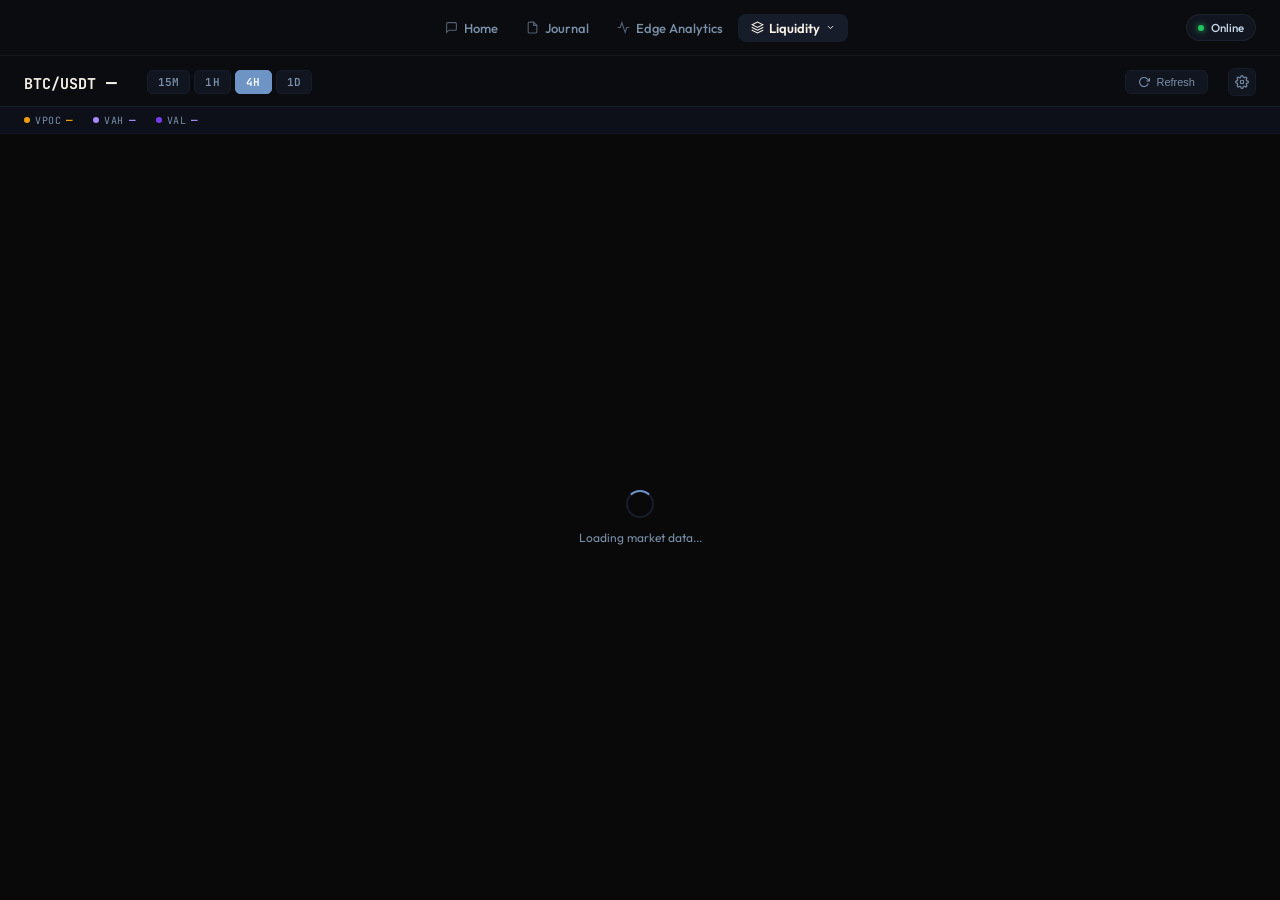
==== commit 14957327: "feat: translate full UI to English (Blocks 1-5) + bilingual AI responses - Translate all user-visibl" ====
--- a/templates/depth.html
+++ b/templates/depth.html
@@ -1,5 +1,5 @@
 <!DOCTYPE html>
-<html lang="es">
+<html lang="en">
 <head>
 <meta charset="UTF-8">
 <link rel="icon" type="image/png" href="/static/bananaTradeLogo2.png">
@@ -460,7 +460,7 @@
       <div class="header-right">
         <div class="status-pill" id="status-pill">
           <span class="status-dot"></span>
-          <span>En línea</span>
+          <span>Online</span>
         </div>
         <div class="user-chip" id="user-chip" style="display:none">
           <button class="user-chip-btn" id="user-chip-btn" type="button">
@@ -473,7 +473,7 @@
             <div class="dd-user-info">
               <img class="dd-avatar" id="dd-avatar" src="" alt="">
               <div class="dd-user-text">
-                <span class="dd-user-name" id="dd-user-name">Usuario</span>
+                <span class="dd-user-name" id="dd-user-name">User</span>
                 <span class="dd-plan-badge" id="dd-plan-badge">Free</span>
               </div>
             </div>
@@ -483,17 +483,17 @@
                 <svg class="icon-moon" width="14" height="14" viewBox="0 0 24 24" fill="none" stroke="currentColor" stroke-width="2" stroke-linecap="round"><path d="M21 12.79A9 9 0 1 1 11.21 3 7 7 0 0 0 21 12.79z"/></svg>
                 <svg class="icon-sun" width="14" height="14" viewBox="0 0 24 24" fill="none" stroke="currentColor" stroke-width="2" stroke-linecap="round" style="display:none"><circle cx="12" cy="12" r="5"/><line x1="12" y1="1" x2="12" y2="3"/><line x1="12" y1="21" x2="12" y2="23"/></svg>
               </span>
-              <span id="dd-theme-label">Modo claro</span>
+              <span id="dd-theme-label">Light mode</span>
             </button>
             <div class="dd-sep"></div>
             <a href="/perfil" class="dd-item">
               <span class="dd-icon"><svg width="14" height="14" viewBox="0 0 24 24" fill="none" stroke="currentColor" stroke-width="2" stroke-linecap="round"><path d="M20 21v-2a4 4 0 0 0-4-4H8a4 4 0 0 0-4 4v2"/><circle cx="12" cy="7" r="4"/></svg></span>
-              Mi Perfil
+              My Profile
             </a>
             <div class="dd-sep"></div>
             <a href="/logout" class="dd-item dd-logout-item">
               <span class="dd-icon"><svg width="14" height="14" viewBox="0 0 24 24" fill="none" stroke="currentColor" stroke-width="2" stroke-linecap="round"><path d="M9 21H5a2 2 0 0 1-2-2V5a2 2 0 0 1 2-2h4"/><polyline points="16 17 21 12 16 7"/><line x1="21" y1="12" x2="9" y2="12"/></svg></span>
-              Ceritar sesión
+              Sign out
             </a>
           </div>
         </div>
@@ -517,7 +517,7 @@
           <svg width="12" height="12" viewBox="0 0 24 24" fill="none" stroke="currentColor" stroke-width="2.2"><polyline points="23 4 23 10 17 10"/><path d="M20.49 15a9 9 0 1 1-2.12-9.36L23 10"/></svg>
           Refresh
         </button>
-        <button class="depth-gear-btn" id="gear-btn" title="Configuración del panel">
+        <button class="depth-gear-btn" id="gear-btn" title="Panel settings">
           <svg width="14" height="14" viewBox="0 0 24 24" fill="none" stroke="currentColor" stroke-width="2" stroke-linecap="round"><circle cx="12" cy="12" r="3"/><path d="M19.4 15a1.65 1.65 0 0 0 .33 1.82l.06.06a2 2 0 0 1-2.83 2.83l-.06-.06a1.65 1.65 0 0 0-1.82-.33 1.65 1.65 0 0 0-1 1.51V21a2 2 0 0 1-4 0v-.09A1.65 1.65 0 0 0 9 19.4a1.65 1.65 0 0 0-1.82.33l-.06.06a2 2 0 0 1-2.83-2.83l.06-.06A1.65 1.65 0 0 0 4.68 15a1.65 1.65 0 0 0-1.51-1H3a2 2 0 0 1 0-4h.09A1.65 1.65 0 0 0 4.6 9a1.65 1.65 0 0 0-.33-1.82l-.06-.06a2 2 0 0 1 2.83-2.83l.06.06A1.65 1.65 0 0 0 9 4.68a1.65 1.65 0 0 0 1-1.51V3a2 2 0 0 1 4 0v.09a1.65 1.65 0 0 0 1 1.51 1.65 1.65 0 0 0 1.82-.33l.06-.06a2 2 0 0 1 2.83 2.83l-.06.06A1.65 1.65 0 0 0 19.4 9a1.65 1.65 0 0 0 1.51 1H21a2 2 0 0 1 0 4h-.09a1.65 1.65 0 0 0-1.51 1z"/></svg>
         </button>
       </div>
@@ -623,7 +623,7 @@
         <div id="chart-container"></div>
         <div class="depth-loading" id="depth-loading">
           <div class="depth-spinner"></div>
-          <span>Cargando datos de mercado...</span>
+          <span>Loading market data...</span>
         </div>
         <div class="depth-error" id="depth-error"></div>
       </div>
@@ -1367,7 +1367,7 @@
 
 function applyTheme(dark) {
   document.body.classList.toggle('theme-light', !dark);
-  if (themeLabel) themeLabel.textContent = dark ? 'Modo claro' : 'Modo oscuro';
+  if (themeLabel) themeLabel.textContent = dark ? 'Light mode' : 'Dark mode';
   if (moonIcon)  moonIcon.style.display  = dark ? '' : 'none';
   if (sunIcon)   sunIcon.style.display   = dark ? 'none' : '';
   // El chart depth SIEMPRE fondo oscuro — el heatmap no funciona en blanco
--- a/static/style.css
+++ b/static/style.css
@@ -32,6 +32,7 @@
   --warm:     #E8DFCA;
   --mono:     'JetBrains Mono', monospace;
   --sans:     'Outfit', -apple-system, sans-serif;
+  --accent:   var(--blue);
   --radius:   14px;
   --sidebar-w:320px;
   --shadow:   0 4px 24px rgba(0,0,0,0.4);
@@ -1228,7 +1229,9 @@
   box-shadow: 0 1px 6px rgba(0,0,0,0.07);
 }
 [data-theme="light"] .input-wrap {
-  box-shadow: 0 2px 8px rgba(0,0,0,0.06);
+  background: #fff;
+  border-color: rgba(0,0,0,0.15);
+  box-shadow: 0 2px 10px rgba(0,0,0,0.08);
 }
 [data-theme="light"] .welcome-glow {
   background: radial-gradient(ellipse, rgba(37,99,235,0.06) 0%, transparent 70%);
